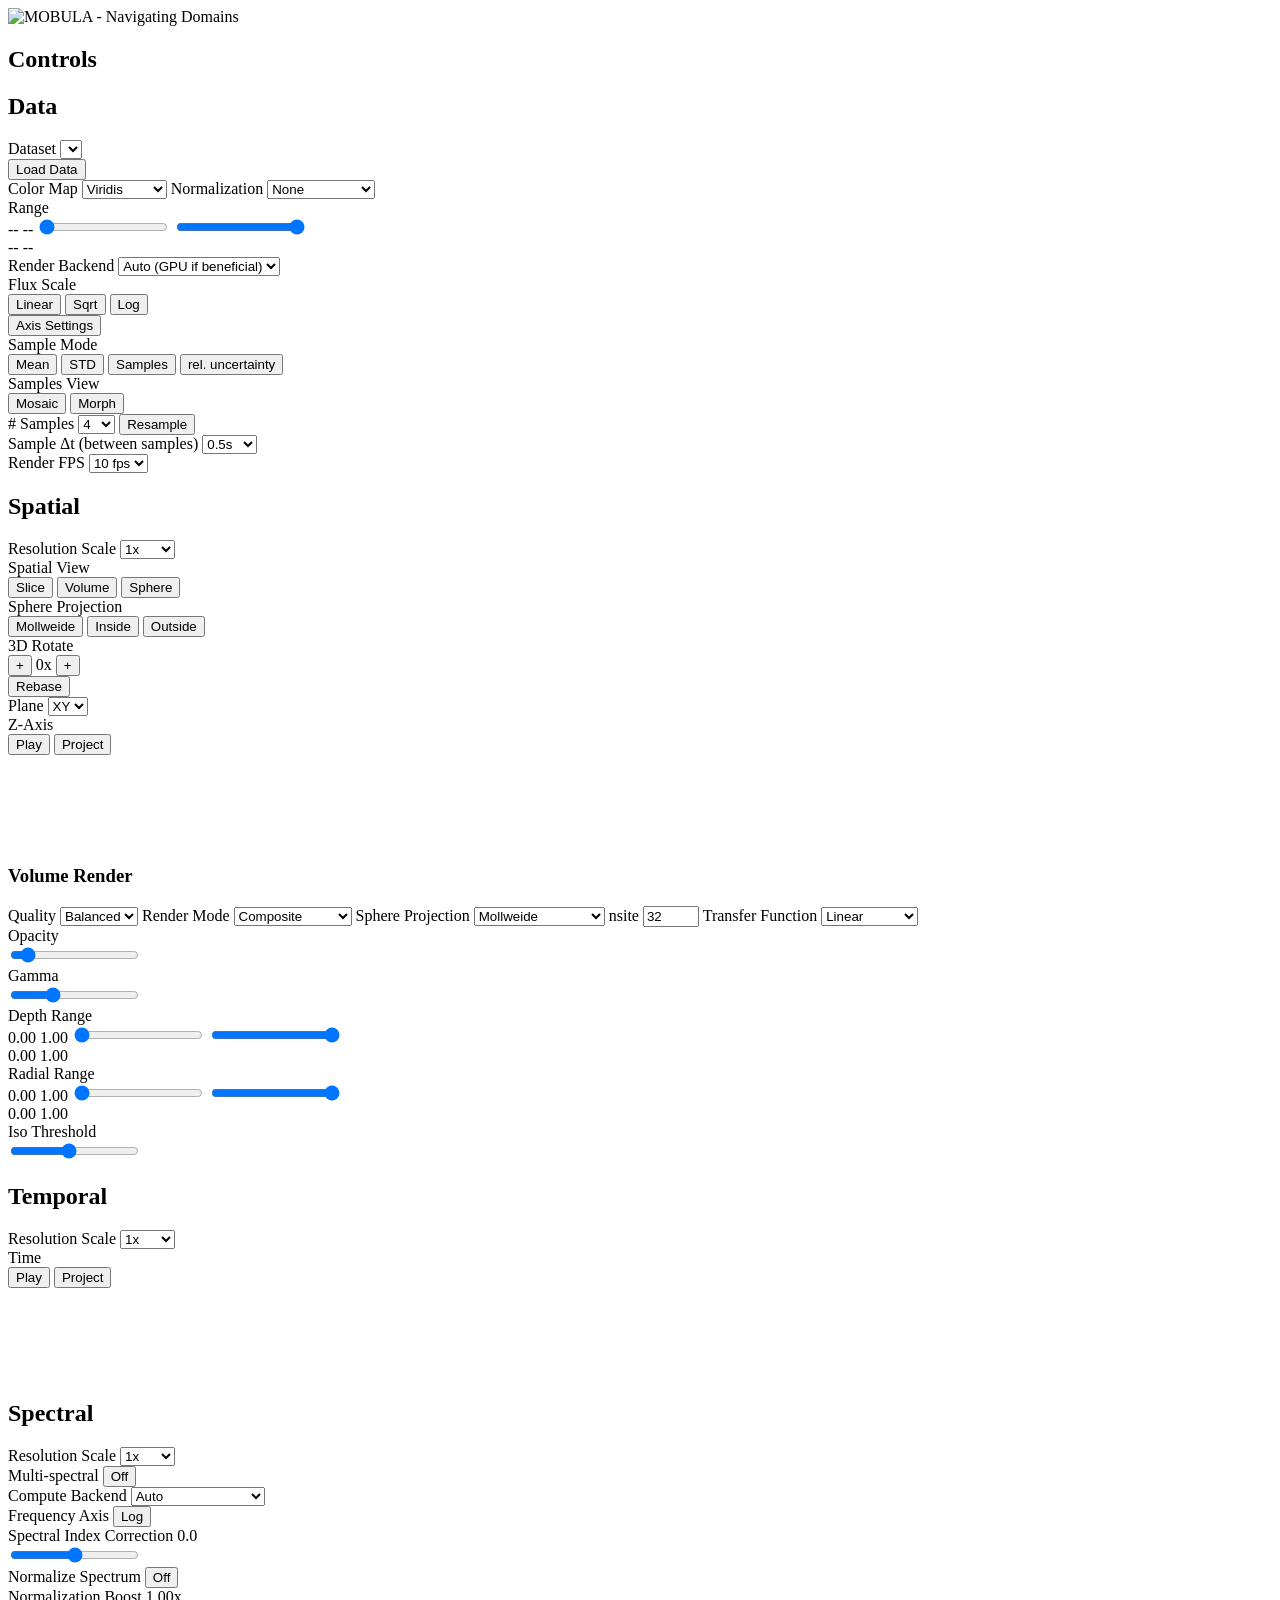
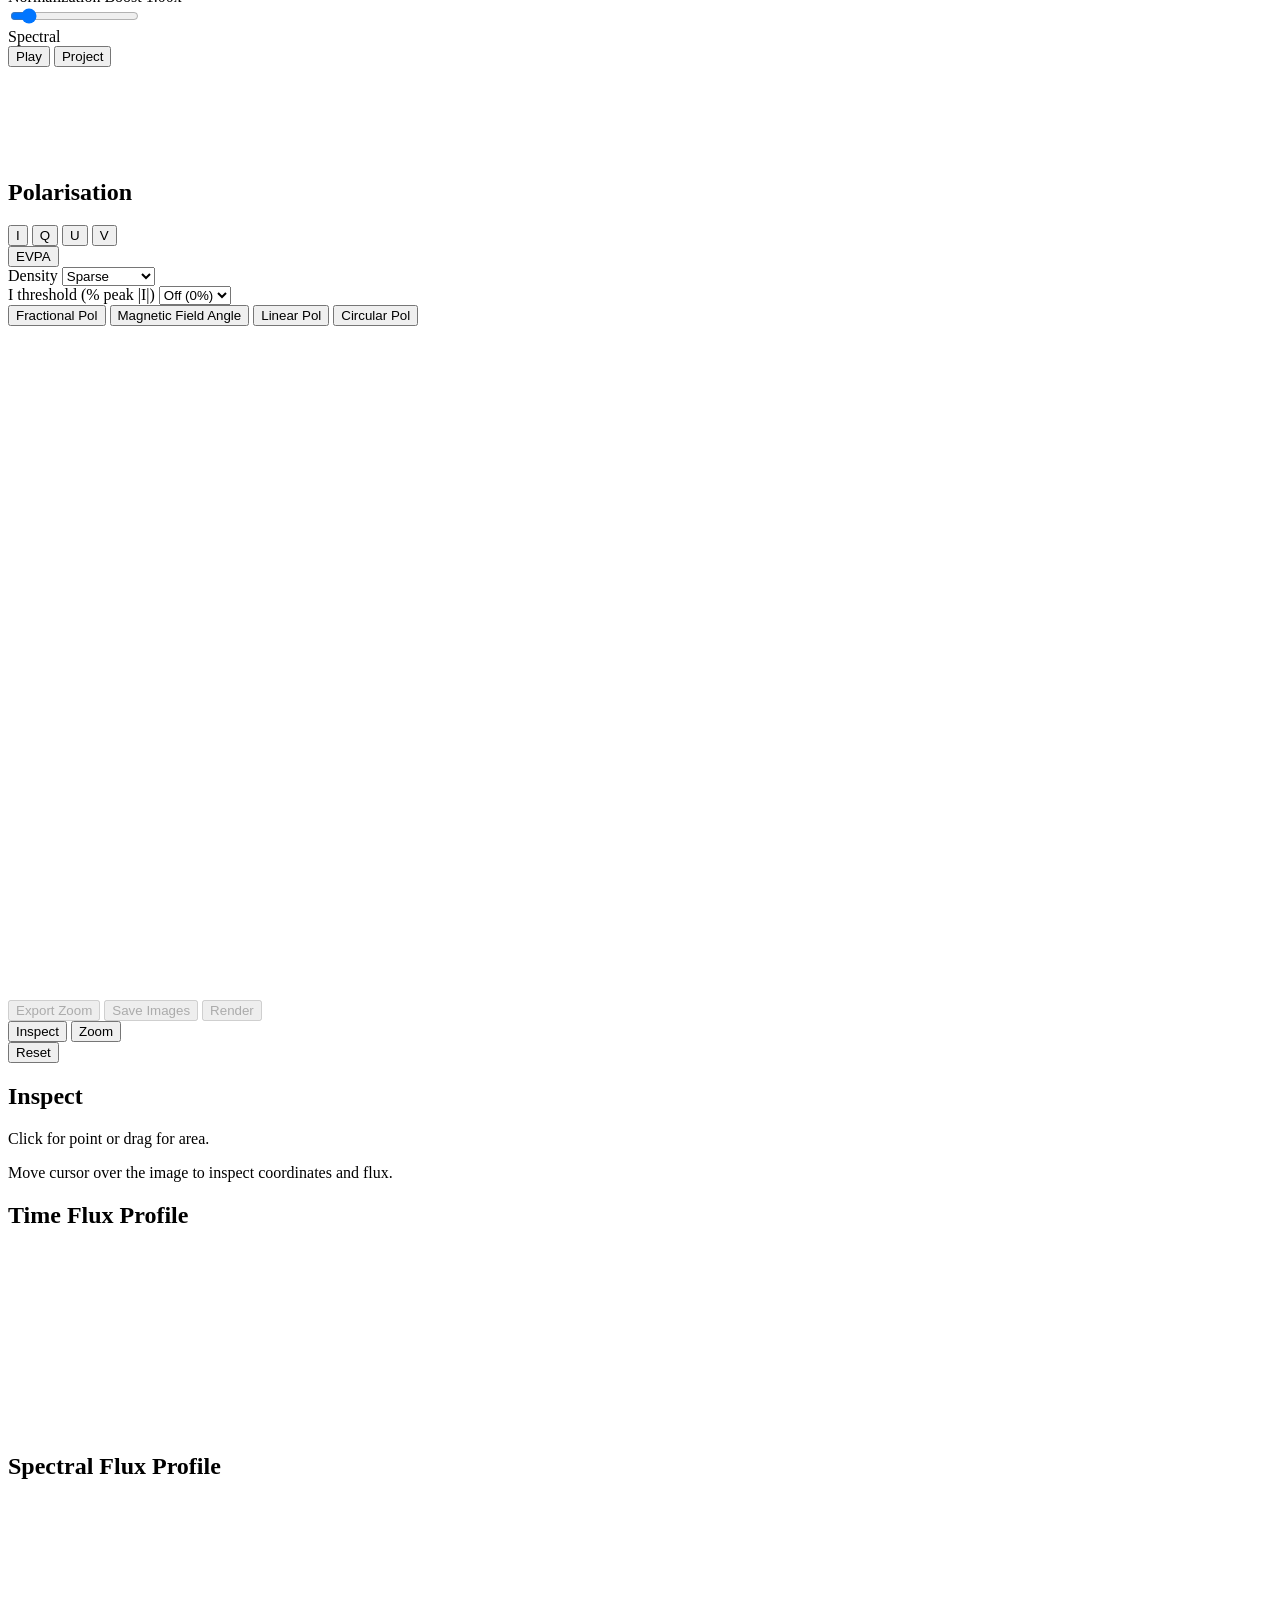
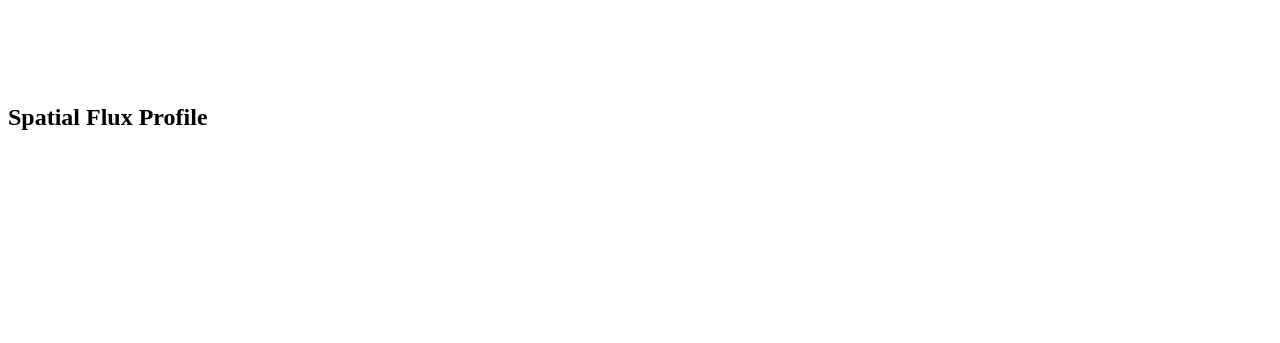
==== src/mobula/static/index.html @ 9c024619 "Support path-prefixed Mobula sessions Resolve browser assets and requests from the viewer's applicat" ====
<!doctype html>
<html lang="en">
  <head>
    <meta charset="utf-8" />
    <meta name="viewport" content="width=device-width, initial-scale=1" />
    <base href="./" />
    <title>mobula</title>
    <link rel="shortcut icon" href="favicon.ico?v=20260307b" />
    <link rel="icon" type="image/png" href="static/assets/mobula_logo.png?v=20260307a" />
    <link rel="preconnect" href="https://fonts.googleapis.com" />
    <link rel="preconnect" href="https://fonts.gstatic.com" crossorigin />
    <link
      href="https://fonts.googleapis.com/css2?family=Manrope:wght@400;500;600;700&family=Michroma&display=swap"
      rel="stylesheet"
    />
    <link rel="stylesheet" href="static/styles.css?v=20260305m" />
  </head>
  <body>
    <main class="layout">
      <header class="panel brandPanel">
        <div class="brandLockup">
          <img class="brandBanner" src="static/assets/mobula_banner_white.svg" alt="MOBULA - Navigating Domains" />
        </div>
      </header>

      <section class="panel datasetTabsPanel">
        <div class="datasetTabsRow datasetTabsRowGlobal">
          <div id="datasetTabs" class="datasetTabs" role="tablist" aria-label="Dataset tabs"></div>
        </div>
      </section>

      <div id="workspaceRow" class="workspaceRow">
      <section class="panel controls">
        <h2 class="panelTitle">Controls</h2>
        <div id="dataControlGroup" class="controlGroup">
          <h2>Data</h2>
          <label>
            Dataset
            <select id="datasetSelect"></select>
          </label>
          <label id="sceneLayerLabel" hidden>
            Scene Layer
            <select id="sceneLayerSelect"></select>
          </label>
          <div class="buttonRow">
            <button id="systemPickerBtn" type="button">Load Data</button>
          </div>
          <div id="systemPickerStatus" class="pickerStatus"></div>
          <label>
            Color Map
            <select id="colorMapSelect">
              <option value="viridis">Viridis</option>
              <option value="plasma">Plasma</option>
              <option value="inferno">Inferno</option>
              <option value="afmhot_us">afmhot_us</option>
              <option value="gray">Gray</option>
              <option value="diverging">Diverging</option>
              <option value="circular">Circular</option>
            </select>
          </label>
          <label id="colorNormalizationModeLabel">
            Normalization
            <select id="colorRangeModeSelect">
              <option value="none">None</option>
              <option value="time">Time</option>
              <option value="spectral">Spectral</option>
              <option value="time_spectral">Time+Spectral</option>
              <option value="space">Space</option>
              <option value="full">Full</option>
            </select>
          </label>
          <div id="colorNormRangeBlock" class="dualRangeBlock">
            <div class="dualRangeHeader">
              <span class="dualRangeTitle">Range</span>
            </div>
            <div id="colorNormTrack" class="dualRangeTrack">
              <span id="colorNormMinValue" class="dualRangeValue">--</span>
              <span id="colorNormMaxValue" class="dualRangeValue">--</span>
              <input id="colorNormMinRange" type="range" min="0" max="1000" step="1" value="0" />
              <input id="colorNormMaxRange" type="range" min="0" max="1000" step="1" value="1000" />
            </div>
            <div class="dualRangeBounds">
              <span id="colorNormBoundMin">--</span>
              <span id="colorNormBoundMax">--</span>
            </div>
          </div>
          <label>
            Render Backend
            <select id="sliceBackendSelect">
              <option value="auto" selected>Auto (GPU if beneficial)</option>
              <option value="gpu">GPU (WebGL2)</option>
              <option value="cpu">CPU</option>
            </select>
          </label>
          <div id="renderBackendStatus" class="backendStatus" aria-live="polite"></div>
          <div class="toggleRow">
            <span>Flux Scale</span>
            <div class="miniGroup">
              <button id="fluxScaleLinearBtn" class="tinyBtn" type="button">Linear</button>
              <button id="fluxScaleSqrtBtn" class="tinyBtn" type="button">Sqrt</button>
              <button id="fluxScaleLogBtn" class="tinyBtn" type="button">Log</button>
            </div>
          </div>
          <div class="buttonRow">
            <button id="axisSettingsBtn" class="tinyBtn" type="button">Axis Settings</button>
          </div>
          <div id="sampleModeBlock" class="sampleModeBlock">
            <span class="sampleModeTitle">Sample Mode</span>
            <div class="sampleModeRow">
              <button id="sampleModeMeanBtn" class="tinyBtn" type="button">Mean</button>
              <button id="sampleModeStdBtn" class="tinyBtn" type="button">STD</button>
              <button id="sampleModeSamplesBtn" class="tinyBtn" type="button">Samples</button>
              <button id="sampleModeRelBtn" class="tinyBtn" type="button">rel. uncertainty</button>
            </div>
            <div id="sampleViewControls" class="sampleViewControls">
              <span>Samples View</span>
              <div class="miniGroup">
                <button id="sampleViewMosaicBtn" class="tinyBtn" type="button">Mosaic</button>
                <button id="sampleViewMorphBtn" class="tinyBtn" type="button">Morph</button>
              </div>
            </div>
            <div id="sampleMosaicControls" class="sampleMosaicControls">
              <label>
                # Samples
                <select id="sampleGridCountSelect">
                  <option value="1">1</option>
                  <option value="4" selected>4</option>
                  <option value="9">9</option>
                  <option value="16">16</option>
                </select>
              </label>
              <button id="resampleSamplesBtn" class="tinyBtn" type="button">Resample</button>
            </div>
            <div id="sampleMorphControls" class="sampleMorphControls">
              <label>
                Sample Δt (between samples)
                <select id="sampleMorphDeltaSelect">
                  <option value="0.05">0.05s</option>
                  <option value="0.1">0.1s</option>
                  <option value="0.25">0.25s</option>
                  <option value="0.5" selected>0.5s</option>
                  <option value="1">1s</option>
                  <option value="2">2s</option>
                </select>
              </label>
              <span id="sampleMorphStatus" class="sampleMorphStatus"></span>
            </div>
          </div>
          <div id="playbackTimingControls" class="playbackTimingControls">
            <label id="playSpeedLabel">
              Render FPS
              <select id="playSpeedSelect">
                <option value="1">1 fps</option>
                <option value="2">2 fps</option>
                <option value="4">4 fps</option>
                <option value="7">7 fps</option>
                <option value="10" selected>10 fps</option>
                <option value="15">15 fps</option>
                <option value="20">20 fps</option>
                <option value="24">24 fps</option>
                <option value="30">30 fps</option>
                <option value="45">45 fps</option>
              </select>
            </label>
          </div>
        </div>

        <div id="spatialControlGroup" class="controlGroup">
          <h2>Spatial</h2>
          <label>
            Resolution Scale
            <select id="spatialResolutionSelect">
              <option value="0.25">0.25x</option>
              <option value="0.5">0.5x</option>
              <option value="1" selected>1x</option>
              <option value="2">2x</option>
              <option value="4">4x</option>
              <option value="8">8x</option>
              <option value="16">16x</option>
              <option value="32">32x</option>
            </select>
          </label>
          <div id="spatialViewRow" class="toggleRow">
            <span>Spatial View</span>
            <div class="miniGroup">
              <button id="spatialSliceBtn" class="tinyBtn" type="button">Slice</button>
              <button id="spatialVolumeBtn" class="tinyBtn" type="button">Volume</button>
              <button id="spatialSphereBtn" class="tinyBtn" type="button">Sphere</button>
            </div>
          </div>
          <div id="sphereControls" class="navPanel">
            <div class="navTitle">
              <span>Sphere Projection</span>
            </div>
            <div class="sphereProjectionButtons" role="group" aria-label="Sphere projection mode">
              <button id="sphereProjMollweideBtn" class="tinyBtn" type="button">Mollweide</button>
              <button id="sphereProjInsideBtn" class="tinyBtn" type="button">Inside</button>
              <button id="sphereProjOutsideBtn" class="tinyBtn" type="button">Outside</button>
            </div>
          </div>
          <div id="viewRotateControls" class="toggleRow">
            <span>3D Rotate</span>
            <div class="miniGroup">
              <div id="viewRotateRateControl" class="viewRotateRateControl" role="group" aria-label="3D rotate speed">
                <button
                  id="viewRotateNegBtn"
                  class="tinyBtn viewRotateRateStepBtn"
                  type="button"
                  aria-label="Increase negative rotation speed"
                  title="Increase negative rotation speed"
                >
                  +
                </button>
                <span id="viewRotateSpeedValue" class="viewRotateSpeedValue" aria-live="polite">0x</span>
                <button
                  id="viewRotatePosBtn"
                  class="tinyBtn viewRotateRateStepBtn"
                  type="button"
                  aria-label="Increase positive rotation speed"
                  title="Increase positive rotation speed"
                >
                  +
                </button>
              </div>
              <button id="viewRotateRebaseBtn" class="tinyBtn" type="button">Rebase</button>
            </div>
          </div>
          <label id="planeLabel">
            Plane
            <select id="planeSelect">
              <option value="xy">XY</option>
              <option value="yz">YZ</option>
              <option value="zx">ZX</option>
            </select>
          </label>
          <div id="hiddenNavPanel" class="navPanel">
            <div class="navTitle">
              <span id="hiddenAxisTitle">Z-Axis</span>
              <div class="navControlRow">
                <span id="hiddenNavValue"></span>
                <button id="hiddenPlayBtn" class="tinyBtn" type="button">Play</button>
                <button id="hiddenProjectBtn" class="tinyBtn" type="button">Project</button>
              </div>
            </div>
            <canvas id="hiddenNavCanvas" class="navCanvas" width="300" height="88"></canvas>
            <div class="navAxisRange">
              <span id="hiddenAxisMin"></span>
              <span id="hiddenAxisMax"></span>
            </div>
          </div>
          <div id="volumeRenderControls" class="volumeRenderControls">
            <h3>Volume Render</h3>
            <label>
              Quality
              <select id="volumeQualitySelect">
                <option value="draft">Draft</option>
                <option value="balanced" selected>Balanced</option>
                <option value="fine">Fine</option>
                <option value="ultra">Ultra</option>
              </select>
            </label>
            <label>
              Render Mode
              <select id="volumeRenderModeSelect">
                <option value="composite" selected>Composite</option>
                <option value="mip">MIP</option>
                <option value="minip">MinIP</option>
                <option value="average">Average</option>
                <option value="isosurface">Isosurface</option>
                <option value="spherical">Sphere (Center)</option>
              </select>
            </label>
            <label id="volumeSphereProjectionLabel">
              Sphere Projection
              <select id="volumeSphereProjectionSelect">
                <option value="mollweide" selected>Mollweide</option>
                <option value="inside">Inside Perspective</option>
              </select>
            </label>
            <label id="volumeSphereNsiteLabel">
              nsite
              <input id="volumeSphereNsiteInput" type="number" min="1" max="512" step="1" value="32" />
            </label>
            <label>
              Transfer Function
              <select id="volumeTfSelect">
                <option value="linear" selected>Linear</option>
                <option value="sqrt">Square Root</option>
                <option value="square">Square</option>
                <option value="sigmoid">Sigmoid</option>
              </select>
            </label>
            <label class="volumeSlider">
              <div class="volumeSliderHeader">
                <span>Opacity</span>
                <span id="volumeOpacityValue"></span>
              </div>
              <input id="volumeOpacityRange" type="range" min="0.1" max="12" step="0.1" value="1.2" />
            </label>
            <label class="volumeSlider">
              <div class="volumeSliderHeader">
                <span>Gamma</span>
                <span id="volumeGammaValue"></span>
              </div>
              <input id="volumeGammaRange" type="range" min="0.5" max="1.8" step="0.05" value="0.9" />
            </label>
            <div id="volumeClipRangeBlock" class="dualRangeBlock volumeDualRangeBlock">
              <div class="dualRangeHeader">
                <span class="dualRangeTitle">Depth Range</span>
              </div>
              <div id="volumeClipRangeTrack" class="dualRangeTrack">
                <span id="volumeClipRangeMinValue" class="dualRangeValue">0.00</span>
                <span id="volumeClipRangeMaxValue" class="dualRangeValue">1.00</span>
                <input id="volumeClipRangeMin" type="range" min="0" max="1000" step="1" value="0" />
                <input id="volumeClipRangeMax" type="range" min="0" max="1000" step="1" value="1000" />
              </div>
              <div class="dualRangeBounds">
                <span>0.00</span>
                <span>1.00</span>
              </div>
            </div>
            <div id="volumeSphereRangeBlock" class="dualRangeBlock volumeDualRangeBlock">
              <div class="dualRangeHeader">
                <span class="dualRangeTitle">Radial Range</span>
              </div>
              <div id="volumeSphereRangeTrack" class="dualRangeTrack">
                <span id="volumeSphereRangeMinValue" class="dualRangeValue">0.00</span>
                <span id="volumeSphereRangeMaxValue" class="dualRangeValue">1.00</span>
                <input id="volumeSphereRangeMin" type="range" min="0" max="1000" step="1" value="0" />
                <input id="volumeSphereRangeMax" type="range" min="0" max="1000" step="1" value="1000" />
              </div>
              <div class="dualRangeBounds">
                <span>0.00</span>
                <span>1.00</span>
              </div>
            </div>
            <label id="volumeIsoThresholdLabel" class="volumeSlider">
              <div class="volumeSliderHeader">
                <span>Iso Threshold</span>
                <span id="volumeIsoThresholdValue"></span>
              </div>
              <input id="volumeIsoThresholdRange" type="range" min="0.01" max="0.99" step="0.01" value="0.45" />
            </label>
          </div>
        </div>

        <div id="temporalControlGroup" class="controlGroup">
          <h2>Temporal</h2>
          <label>
            Resolution Scale
            <select id="temporalResolutionSelect">
              <option value="0.25">0.25x</option>
              <option value="0.5">0.5x</option>
              <option value="1" selected>1x</option>
              <option value="2">2x</option>
              <option value="4">4x</option>
              <option value="8">8x</option>
              <option value="16">16x</option>
              <option value="32">32x</option>
            </select>
          </label>
          <div class="navPanel">
            <div class="navTitle">
              <span>Time</span>
              <div class="navControlRow">
                <span id="tValue"></span>
                <button id="timePlayBtn" class="tinyBtn" type="button">Play</button>
                <button id="timeProjectBtn" class="tinyBtn" type="button">Project</button>
              </div>
            </div>
            <canvas id="timeNavCanvas" class="navCanvas" width="300" height="88"></canvas>
            <div class="navAxisRange">
              <span id="timeAxisMin"></span>
              <span id="timeAxisMax"></span>
            </div>
          </div>
        </div>

        <div id="spectralControlGroup" class="controlGroup">
          <h2>Spectral</h2>
          <label>
            Resolution Scale
            <select id="spectralResolutionSelect">
              <option value="0.25">0.25x</option>
              <option value="0.5">0.5x</option>
              <option value="1" selected>1x</option>
              <option value="2">2x</option>
              <option value="4">4x</option>
              <option value="8">8x</option>
              <option value="16">16x</option>
              <option value="32">32x</option>
            </select>
          </label>
          <div class="toggleRow">
            <span>Multi-spectral</span>
            <button id="multiSpectralBtn" class="tinyBtn" type="button">Off</button>
          </div>
          <div id="spectralMapControls" class="spectralMapControls">
            <label>
              Compute Backend
              <select id="computeBackendSelect">
                <option value="auto" selected>Auto</option>
                <option value="native">Native Accelerated</option>
                <option value="cpu">CPU Reference</option>
                <option value="cuda">CUDA</option>
                <option value="metal">Metal</option>
              </select>
            </label>
            <div id="computeBackendStatus" class="backendStatus" aria-live="polite"></div>
            <div class="spectralMapAxisRow">
              <span>Frequency Axis</span>
              <button id="msNuAxisLogBtn" class="tinyBtn" type="button" aria-pressed="false">Log</button>
            </div>
            <label class="volumeSlider" for="msDeslopeRange">
              <div class="volumeSliderHeader">
                <span>Spectral Index Correction</span>
                <span id="msDeslopeValue">0.0</span>
              </div>
              <input id="msDeslopeRange" type="range" min="-4" max="4" step="0.1" value="0" />
            </label>
            <div class="spectralMapAxisRow">
              <span>Normalize Spectrum</span>
              <button id="msNormalizeBtn" class="tinyBtn" type="button" aria-pressed="false">Off</button>
            </div>
            <label id="msNormalizeBoostLabel" class="volumeSlider" for="msNormalizeBoostRange">
              <div class="volumeSliderHeader">
                <span>Normalization Boost</span>
                <span id="msNormalizeBoostValue">1.00x</span>
              </div>
              <input id="msNormalizeBoostRange" type="range" min="0.25" max="8" step="0.05" value="1" />
            </label>
          </div>
          <div id="spectralNavPanel" class="navPanel">
            <div class="navTitle">
              <span>Spectral</span>
              <div class="navControlRow">
                <span id="nuValue"></span>
                <button id="freqPlayBtn" class="tinyBtn" type="button">Play</button>
                <button id="freqProjectBtn" class="tinyBtn" type="button">Project</button>
              </div>
            </div>
            <canvas id="freqNavCanvas" class="navCanvas" width="300" height="88"></canvas>
            <div class="navAxisRange">
              <span id="freqAxisMin"></span>
              <span id="freqAxisMax"></span>
            </div>
          </div>
        </div>

        <div id="polarizationControlGroup" class="controlGroup">
          <h2>Polarisation</h2>
          <div class="polJump">
            <div class="pillRow stokesRow">
              <button id="polBtn0" type="button" data-pol="0">I</button>
              <button id="polBtn1" type="button" data-pol="1">Q</button>
              <button id="polBtn2" type="button" data-pol="2">U</button>
              <button id="polBtn3" type="button" data-pol="3">V</button>
            </div>
            <div class="evpaRow">
              <button id="evpaToggleBtn" type="button">EVPA</button>
            </div>
            <div class="evpaDensityRow">
              <label for="evpaDensitySelect">Density</label>
              <select id="evpaDensitySelect">
                <option value="8" selected>Sparse</option>
                <option value="6">Medium</option>
                <option value="4">Dense</option>
                <option value="2">Very Dense</option>
                <option value="1">Ultra Dense</option>
              </select>
            </div>
            <div class="evpaThresholdRow">
              <label for="evpaIThresholdSelect">I threshold (% peak |I|)</label>
              <select id="evpaIThresholdSelect">
                <option value="0" selected>Off (0%)</option>
                <option value="1">1%</option>
                <option value="3">3%</option>
                <option value="5">5%</option>
                <option value="10">10%</option>
                <option value="15">15%</option>
                <option value="20">20%</option>
              </select>
            </div>
            <div class="pillRow derivedRow">
              <button id="fracPolBtn" type="button">Fractional Pol</button>
              <button id="bfieldBtn" type="button">Magnetic Field Angle</button>
              <button id="linPolBtn" type="button">Linear Pol</button>
              <button id="circPolBtn" type="button">Circular Pol</button>
            </div>
            <div id="polValue" class="polCurrent"></div>
          </div>
        </div>
      </section>

      <div id="leftSplitter" class="colSplitter" role="separator" aria-orientation="vertical" aria-label="Resize left panel"></div>

      <section class="panel viewer">
        <canvas id="sliceCanvas" width="640" height="640"></canvas>
        <div class="colorbarPanel">
          <canvas id="colorbarCanvas" class="colorbarCanvas" width="640" height="26"></canvas>
          <div class="colorbarLabels">
            <span id="colorbarMin"></span>
            <span id="colorbarMid"></span>
            <span id="colorbarMax"></span>
          </div>
        </div>
        <div class="viewerToolbar">
          <div class="viewerToolbarLeft">
            <button id="exportZoomBtn" class="tinyBtn toolbarExport" type="button" disabled>Export Zoom</button>
            <button id="saveImagesBtn" class="tinyBtn toolbarSaveImages" type="button" disabled>Save Images</button>
            <button id="renderMovieBtn" class="tinyBtn toolbarRenderBtn" type="button" disabled>Render</button>
          </div>
          <div class="viewerToolbarRight">
            <div class="modeButtons">
              <button id="modeInspectBtn" type="button">Inspect</button>
              <button id="modeZoomBtn" type="button">Zoom</button>
            </div>
            <button id="resetZoomBtn" class="tinyBtn toolbarReset" type="button">Reset</button>
          </div>
        </div>
        <div id="renderProgressOverlay" class="renderProgressOverlay" hidden>
          <div class="renderProgressCard">
            <div class="renderProgressTitle">Rendering Movie</div>
            <div id="renderProgressPrimary" class="renderProgressPrimary">0%</div>
            <div id="renderProgressSecondary" class="renderProgressSecondary">Frame 0 / 0</div>
            <div id="renderProgressEta" class="renderProgressSecondary">ETA --</div>
            <button id="renderProgressCancelBtn" class="tinyBtn" type="button">Cancel</button>
          </div>
        </div>
      </section>

      <div id="rightSplitter" class="colSplitter" role="separator" aria-orientation="vertical" aria-label="Resize right panel"></div>

      <section id="metricsPanel" class="panel metrics">
        <h2 id="metricsTitle">Inspect</h2>
        <p id="metricsHint">Click for point or drag for area.</p>
        <div id="hoverReadout" class="hoverReadout">Move cursor over the image to inspect coordinates and flux.</div>
        <pre id="perfReadout" hidden>Performance metrics disabled. Add ?perf=1 to enable.</pre>
        <div id="timeProfileBlock">
          <h2>Time Flux Profile</h2>
          <canvas id="timeProfileCanvas" class="profileCanvas" width="300" height="180"></canvas>
        </div>
        <div id="spectrumProfileBlock">
          <h2>Spectral Flux Profile</h2>
          <canvas id="spectrumProfileCanvas" class="profileCanvas" width="300" height="180"></canvas>
        </div>
        <div id="spatialProfileBlock">
          <h2 id="spatialProfileTitle">Spatial Flux Profile</h2>
          <canvas id="spatialProfileCanvas" class="profileCanvas" width="300" height="180"></canvas>
        </div>
      </section>
      </div>
    </main>

    <dialog id="axisSettingsDialog" class="exportDialog">
      <form method="dialog" class="exportDialogForm">
        <h2>Axis Settings</h2>
        <div id="axisSettingsSummary" class="axisSettingsSummary"></div>
        <div id="axisSwapRows" class="axisSwapRows"></div>
        <div id="axisSettingsRows" class="axisSettingsRows"></div>
        <div class="exportDialogActions">
          <button id="axisSettingsResetBtn" class="tinyBtn" type="button">Reset</button>
          <button id="axisSettingsCloseBtn" class="tinyBtn" type="button">Close</button>
        </div>
      </form>
    </dialog>

    <dialog id="ingestDialog" class="ingestDialog">
      <form method="dialog" class="ingestDialogForm">
        <div class="ingestDialogHeader">
          <h2>Data Ingestion</h2>
          <div id="ingestStepPills" class="ingestStepPills">
            <span id="ingestStepPillMap" class="ingestStepPill isActive">Map</span>
          </div>
        </div>

        <div id="ingestStatus" class="ingestStatus"></div>

        <section id="ingestStepMap" class="ingestStep">
          <div id="ingestPresetRow" class="ingestPresetRow" hidden>
            <span id="ingestPresetLabel"></span>
          </div>
          <div class="ingestMapperToolbar">
            <label id="ingestActiveFileLabel">
              File
              <select id="ingestActiveFileSelect"></select>
            </label>
            <button id="ingestApplyToAllBtn" class="tinyBtn" type="button">Apply To All Tabs</button>
          </div>

          <div id="ingestMapperBoard" class="ingestMapperBoard">
            <div class="ingestMapperSection">
              <h3>Axes</h3>
              <div id="ingestPalette" class="ingestPalette"></div>
            </div>
            <div class="ingestMapperSection">
              <h3>Axis Labels</h3>
              <div id="ingestSlotStrip" class="ingestSlotStrip"></div>
            </div>
            <div id="ingestMapperLegend" class="ingestMapperLegend"></div>
          </div>
        </section>

        <div class="ingestDialogActions">
          <button id="ingestCancelBtn" class="tinyBtn" type="button">Cancel</button>
          <button id="ingestBackBtn" class="tinyBtn" type="button">Back</button>
          <button id="ingestCommitBtn" class="tinyBtn" type="button">Commit Import</button>
        </div>
      </form>
    </dialog>

    <dialog id="ingestIntentDialog" class="exportDialog">
      <form method="dialog" class="exportDialogForm">
        <h2>Multi-File Intent</h2>
        <section class="ingestChoiceSection">
          <h3>How should files be interpreted?</h3>
          <div id="ingestIntentModeButtons" class="ingestChoiceButtons" role="group" aria-label="Multi-file import intent">
            <button id="ingestIntentAxisBtn" class="ingestChoiceBtn" type="button" data-intent-choice="axis">
              Combine files into one dataset
            </button>
            <button id="ingestIntentTabsBtn" class="ingestChoiceBtn" type="button" data-intent-choice="tabs">
              Create separate datasets (multi-tab)
            </button>
          </div>
        </section>
        <section id="ingestIntentFileAxisFieldset" class="ingestChoiceSection" hidden>
          <h3>File Identity Axis</h3>
          <div class="ingestChoiceButtons ingestChoiceButtons--axis" role="group" aria-label="File identity axis">
            <button id="ingestIntentFileAxisSampleBtn" class="ingestAxisChoiceBtn" type="button" data-file-axis="sample" data-axis-dim="sample">Sample</button>
            <button id="ingestIntentFileAxisPolBtn" class="ingestAxisChoiceBtn" type="button" data-file-axis="pol" data-axis-dim="pol">Polarisation</button>
            <button id="ingestIntentFileAxisTimeBtn" class="ingestAxisChoiceBtn" type="button" data-file-axis="t" data-axis-dim="t">Time</button>
            <button id="ingestIntentFileAxisFreqBtn" class="ingestAxisChoiceBtn" type="button" data-file-axis="nu" data-axis-dim="nu">Frequency</button>
          </div>
          <div id="ingestIntentFileAxisHint" class="ingestFileAxisHint"></div>
        </section>
        <div class="exportDialogActions">
          <button id="ingestIntentCancelBtn" class="tinyBtn" type="button">Cancel</button>
          <button id="ingestIntentContinueBtn" class="tinyBtn" type="button">Continue</button>
        </div>
      </form>
    </dialog>

    <dialog id="ingestKeysDialog" class="ingestDialog">
      <form method="dialog" class="ingestDialogForm">
        <div class="ingestDialogHeader">
          <h2>HDF5 Key Selection</h2>
          <div id="ingestKeysStepPills" class="ingestStepPills">
            <span class="ingestStepPill">Intent</span>
            <span class="ingestStepPill isActive">Keys</span>
            <span class="ingestStepPill">Map</span>
          </div>
        </div>
        <div id="ingestKeysStatus" class="ingestStatus"></div>
        <div class="ingestMapperToolbar">
          <label id="ingestKeysFileLabel">
            File
            <select id="ingestKeysFileSelect"></select>
          </label>
          <div id="ingestKeysStackAxisLabel" class="ingestStackAxisGroup" hidden>
            <span class="ingestChoiceLabel">Key Stack Axis</span>
            <div id="ingestKeysStackAxisButtons" class="ingestChoiceButtons ingestChoiceButtons--key" role="group" aria-label="Key stack axis">
              <button class="ingestAxisChoiceBtn ingestAxisChoiceBtn--key" type="button" data-stack-axis="pol" data-axis-dim="pol">Polarisation</button>
              <button class="ingestAxisChoiceBtn ingestAxisChoiceBtn--key" type="button" data-stack-axis="sample" data-axis-dim="sample">Samples</button>
              <button class="ingestAxisChoiceBtn ingestAxisChoiceBtn--key" type="button" data-stack-axis="t" data-axis-dim="t">Time</button>
              <button class="ingestAxisChoiceBtn ingestAxisChoiceBtn--key" type="button" data-stack-axis="nu" data-axis-dim="nu">Frequency</button>
              <button class="ingestAxisChoiceBtn ingestAxisChoiceBtn--key" type="button" data-stack-axis="x" data-axis-dim="x">X-Axis</button>
              <button class="ingestAxisChoiceBtn ingestAxisChoiceBtn--key" type="button" data-stack-axis="y" data-axis-dim="y">Y-Axis</button>
              <button class="ingestAxisChoiceBtn ingestAxisChoiceBtn--key" type="button" data-stack-axis="z" data-axis-dim="z">Z-Axis</button>
            </div>
          </div>
        </div>
        <div class="ingestKeysGrid">
          <section class="ingestMapperSection">
            <div id="ingestStokesQuickList" class="ingestKeyGroupList ingestKeyGroupList--quick" hidden></div>
            <h3>Available Keys</h3>
            <div id="ingestKeyGroupList" class="ingestKeyGroupList"></div>
            <div id="ingestKeyCandidatesList" class="ingestKeyCandidatesList"></div>
          </section>
          <section class="ingestMapperSection">
            <h3>Selected Key Order (Drag To Reorder)</h3>
            <div id="ingestSelectedKeysList" class="ingestSelectedKeysList"></div>
          </section>
        </div>
        <div class="ingestDialogActions">
          <button id="ingestKeysCancelBtn" class="tinyBtn" type="button">Cancel</button>
          <button id="ingestKeysBackBtn" class="tinyBtn" type="button">Back</button>
          <button id="ingestKeysContinueBtn" class="tinyBtn" type="button">Continue</button>
        </div>
      </form>
    </dialog>

    <dialog id="exportDialog" class="exportDialog">
      <form method="dialog" class="exportDialogForm">
        <h2>Export Zoom Cutout</h2>
        <label>
          Data Format
          <select id="exportFormatSelect">
            <option value="fits">FITS (.fits)</option>
            <option value="hdf5">HDF5 (.h5)</option>
          </select>
          <span id="exportFormatNote" class="exportFormatNote"></span>
        </label>
        <label>
          Save Location
          <div class="exportLocationRow">
            <input id="exportLocationInput" type="text" readonly placeholder="Choose a destination folder" />
            <button id="exportBrowseBtn" class="tinyBtn" type="button">Browse</button>
          </div>
        </label>
        <label>
          File Name
          <input id="exportFilenameInput" type="text" placeholder="cutout.fits" />
        </label>
        <label class="exportOverwriteRow">
          <input id="exportOverwriteChk" type="checkbox" checked />
          Overwrite existing file
        </label>
        <div id="exportStatus" class="exportStatus"></div>
        <div class="exportDialogActions">
          <button id="exportCancelBtn" class="tinyBtn" type="button">Cancel</button>
          <button id="exportConfirmBtn" class="tinyBtn" type="button">Save</button>
        </div>
      </form>
    </dialog>

    <dialog id="saveImagesDialog" class="exportDialog">
      <form method="dialog" class="exportDialogForm">
        <h2>Save Current Images</h2>
        <span id="saveImagesSummary" class="exportFormatNote"></span>
        <div class="renderSettingsGrid renderSettingsGridInDialog">
          <div class="renderChoiceGroup renderOverlayGroup">
            <span class="renderChoiceLabel">Include</span>
            <div class="renderChoiceButtons renderOverlayButtons" role="group" aria-label="Images to include">
              <button id="saveImagesIncludeViewerBtn" class="tinyBtn activeRecordFormat" type="button" aria-pressed="true">
                Viewer
              </button>
              <button id="saveImagesIncludeColorbarBtn" class="tinyBtn activeRecordFormat" type="button" aria-pressed="true">
                Color bar
              </button>
              <button id="saveImagesIncludeSampleLabelsBtn" class="tinyBtn activeRecordFormat" type="button" aria-pressed="true">
                Sample labels
              </button>
            </div>
          </div>
          <div class="renderChoiceGroup renderOverlayGroup">
            <span class="renderChoiceLabel">Inspect Profiles</span>
            <div class="renderChoiceButtons renderOverlayButtons" role="group" aria-label="Inspect profiles to include">
              <button
                id="saveImagesIncludeTimeProfileBtn"
                class="tinyBtn activeRecordFormat"
                type="button"
                aria-pressed="true"
              >
                Time
              </button>
              <button
                id="saveImagesIncludeSpectralProfileBtn"
                class="tinyBtn activeRecordFormat"
                type="button"
                aria-pressed="true"
              >
                Spectral
              </button>
              <button
                id="saveImagesIncludeSpatialProfileBtn"
                class="tinyBtn activeRecordFormat"
                type="button"
                aria-pressed="true"
              >
                Spatial
              </button>
            </div>
          </div>
        </div>
        <label>
          Save Location
          <div class="exportLocationRow">
            <input id="saveImagesLocationInput" type="text" readonly placeholder="Choose a destination folder" />
            <button id="saveImagesBrowseBtn" class="tinyBtn" type="button">Browse</button>
          </div>
        </label>
        <label>
          File Prefix
          <input id="saveImagesPrefixInput" type="text" placeholder="dataset_snapshot" />
        </label>
        <label class="exportOverwriteRow">
          <input id="saveImagesOverwriteChk" type="checkbox" checked />
          Overwrite existing files
        </label>
        <label class="exportOverwriteRow">
          <input id="saveImagesTransparentBgChk" type="checkbox" />
          Transparent background
        </label>
        <div id="saveImagesStatus" class="exportStatus"></div>
        <div class="exportDialogActions">
          <button id="saveImagesCancelBtn" class="tinyBtn" type="button">Cancel</button>
          <button id="saveImagesConfirmBtn" class="tinyBtn" type="button">Save Images</button>
        </div>
      </form>
    </dialog>

    <dialog id="recordMovieDialog" class="exportDialog">
      <form method="dialog" class="exportDialogForm">
        <h2>Record Viewer Movie</h2>
        <div class="recordFormatGroup">
          <span class="recordFormatLabel">Movie Format</span>
          <div class="recordFormatButtons" role="group" aria-label="Record movie format">
            <button id="recordMovieFormatWebmBtn" class="tinyBtn" type="button">WebM</button>
            <button id="recordMovieFormatMp4Btn" class="tinyBtn" type="button">MP4</button>
            <button id="recordMovieFormatGifBtn" class="tinyBtn" type="button">GIF</button>
          </div>
          <span class="exportFormatNote">MP4/GIF export uses backend ffmpeg transcoding.</span>
        </div>
        <label>
          Save Location
          <div class="exportLocationRow">
            <input id="recordMovieLocationInput" type="text" readonly placeholder="Choose a destination folder" />
            <button id="recordMovieBrowseBtn" class="tinyBtn" type="button">Browse</button>
          </div>
        </label>
        <label>
          File Name
          <input id="recordMovieFilenameInput" type="text" placeholder="dataset_recording.webm" />
        </label>
        <label class="exportOverwriteRow">
          <input id="recordMovieOverwriteChk" type="checkbox" checked />
          Overwrite existing file
        </label>
        <span class="exportFormatNote">Recording captures the main viewer canvas and colorbar.</span>
        <div id="recordMovieStatus" class="exportStatus"></div>
        <div class="exportDialogActions">
          <button id="recordMovieCancelBtn" class="tinyBtn" type="button">Discard</button>
          <button id="recordMovieConfirmBtn" class="tinyBtn" type="button">Save Movie</button>
        </div>
      </form>
    </dialog>

    <dialog id="renderMovieDialog" class="exportDialog">
      <form method="dialog" class="exportDialogForm">
        <h2>Render Viewer Movie</h2>
        <span id="renderMovieSummary" class="exportFormatNote"></span>
        <div class="renderSettingsGrid renderSettingsGridInDialog">
          <div class="renderChoiceGroup">
            <span class="renderChoiceLabel">Axis</span>
            <div class="renderChoiceButtons" role="group" aria-label="Render axis">
              <button id="renderAxisTimeBtn" class="tinyBtn" type="button">Time</button>
              <button id="renderAxisFreqBtn" class="tinyBtn" type="button">Frequency</button>
              <button id="renderAxisHiddenBtn" class="tinyBtn" type="button">Hidden</button>
              <button id="renderAxisSampleMorphBtn" class="tinyBtn" type="button">Sample Morph</button>
              <button id="renderAxisRotateBtn" class="tinyBtn" type="button">Rotation</button>
            </div>
          </div>
          <div class="renderChoiceGroup">
            <span class="renderChoiceLabel">Format</span>
            <div class="renderChoiceButtons" role="group" aria-label="Render format">
              <button id="renderFormatMp4Btn" class="tinyBtn" type="button">MP4</button>
              <button id="renderFormatWebmBtn" class="tinyBtn" type="button">WebM</button>
              <button id="renderFormatGifBtn" class="tinyBtn" type="button">GIF</button>
            </div>
          </div>
          <div class="renderChoiceGroup">
            <span class="renderChoiceLabel">Quality</span>
            <div class="renderChoiceButtons" role="group" aria-label="Render quality">
              <button id="renderQualityLowBtn" class="tinyBtn" type="button">Low</button>
              <button id="renderQualityMedBtn" class="tinyBtn" type="button">Medium</button>
              <button id="renderQualityHighBtn" class="tinyBtn" type="button">High</button>
            </div>
          </div>
          <label>
            FPS
            <input id="renderFpsInput" type="number" min="1" max="240" step="1" value="30" />
          </label>
          <label>
            Loops
            <input id="renderLoopInput" type="number" min="1" max="100" step="1" value="1" />
          </label>
          <div class="renderChoiceGroup">
            <span class="renderChoiceLabel">Resolution</span>
            <div class="renderChoiceButtons" role="group" aria-label="Render resolution">
              <button id="renderResCanvasBtn" class="tinyBtn" type="button">Canvas</button>
              <button id="renderRes720Btn" class="tinyBtn" type="button">720p</button>
              <button id="renderRes1080Btn" class="tinyBtn" type="button">1080p</button>
              <button id="renderRes1440Btn" class="tinyBtn" type="button">1440p</button>
              <button id="renderRes2160Btn" class="tinyBtn" type="button">2160p</button>
            </div>
          </div>
          <div class="renderChoiceGroup renderOverlayGroup">
            <span class="renderChoiceLabel">Include</span>
            <div class="renderChoiceButtons renderOverlayButtons" role="group" aria-label="Render overlays to include">
              <button id="renderIncludeColorbarBtn" class="tinyBtn activeRecordFormat" type="button" aria-pressed="true">Color bar</button>
              <button id="renderIncludeSkyDirectionsBtn" class="tinyBtn activeRecordFormat" type="button" aria-pressed="true">Sky directions</button>
              <button id="renderIncludeLengthScaleBtn" class="tinyBtn activeRecordFormat" type="button" aria-pressed="true">Length scale</button>
              <button id="renderIncludeSampleLabelsBtn" class="tinyBtn activeRecordFormat" type="button" aria-pressed="true">Sample labels</button>
            </div>
          </div>
        </div>
        <span class="exportFormatNote">Render uses full axis or active axis zoom window. Loops repeats the full sweep.</span>
        <label>
          Save Location
          <div class="exportLocationRow">
            <input id="renderMovieLocationInput" type="text" readonly placeholder="Choose a destination folder" />
            <button id="renderMovieBrowseBtn" class="tinyBtn" type="button">Browse</button>
          </div>
        </label>
        <label>
          File Name
          <input id="renderMovieFilenameInput" type="text" placeholder="dataset_render.mp4" />
        </label>
        <label class="exportOverwriteRow">
          <input id="renderMovieOverwriteChk" type="checkbox" checked />
          Overwrite existing file
        </label>
        <div id="renderMovieStatus" class="exportStatus"></div>
        <div class="exportDialogActions">
          <button id="renderMovieCancelBtn" class="tinyBtn" type="button">Cancel</button>
          <button id="renderMovieConfirmBtn" class="tinyBtn" type="button">Start Render</button>
        </div>
      </form>
    </dialog>

    <script type="module" src="static/app.js?v=20260803e"></script>
  </body>
</html>
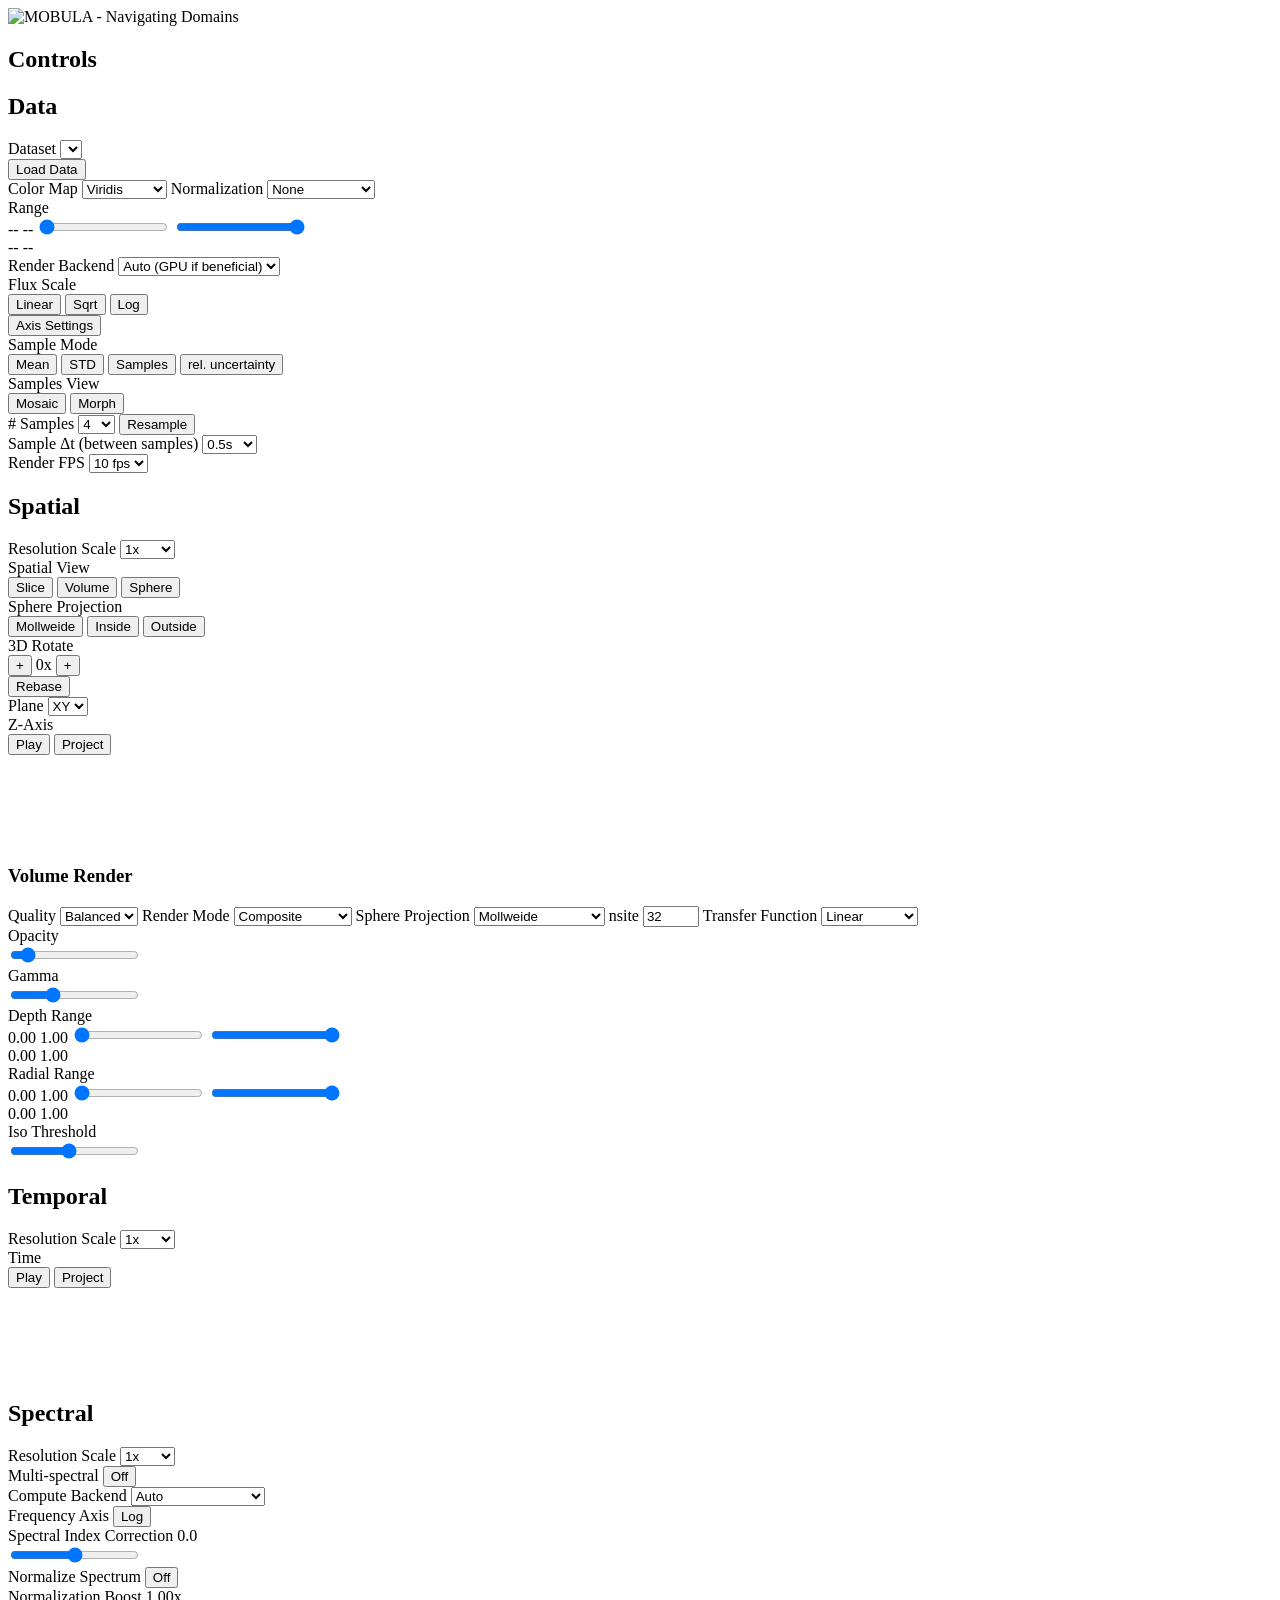
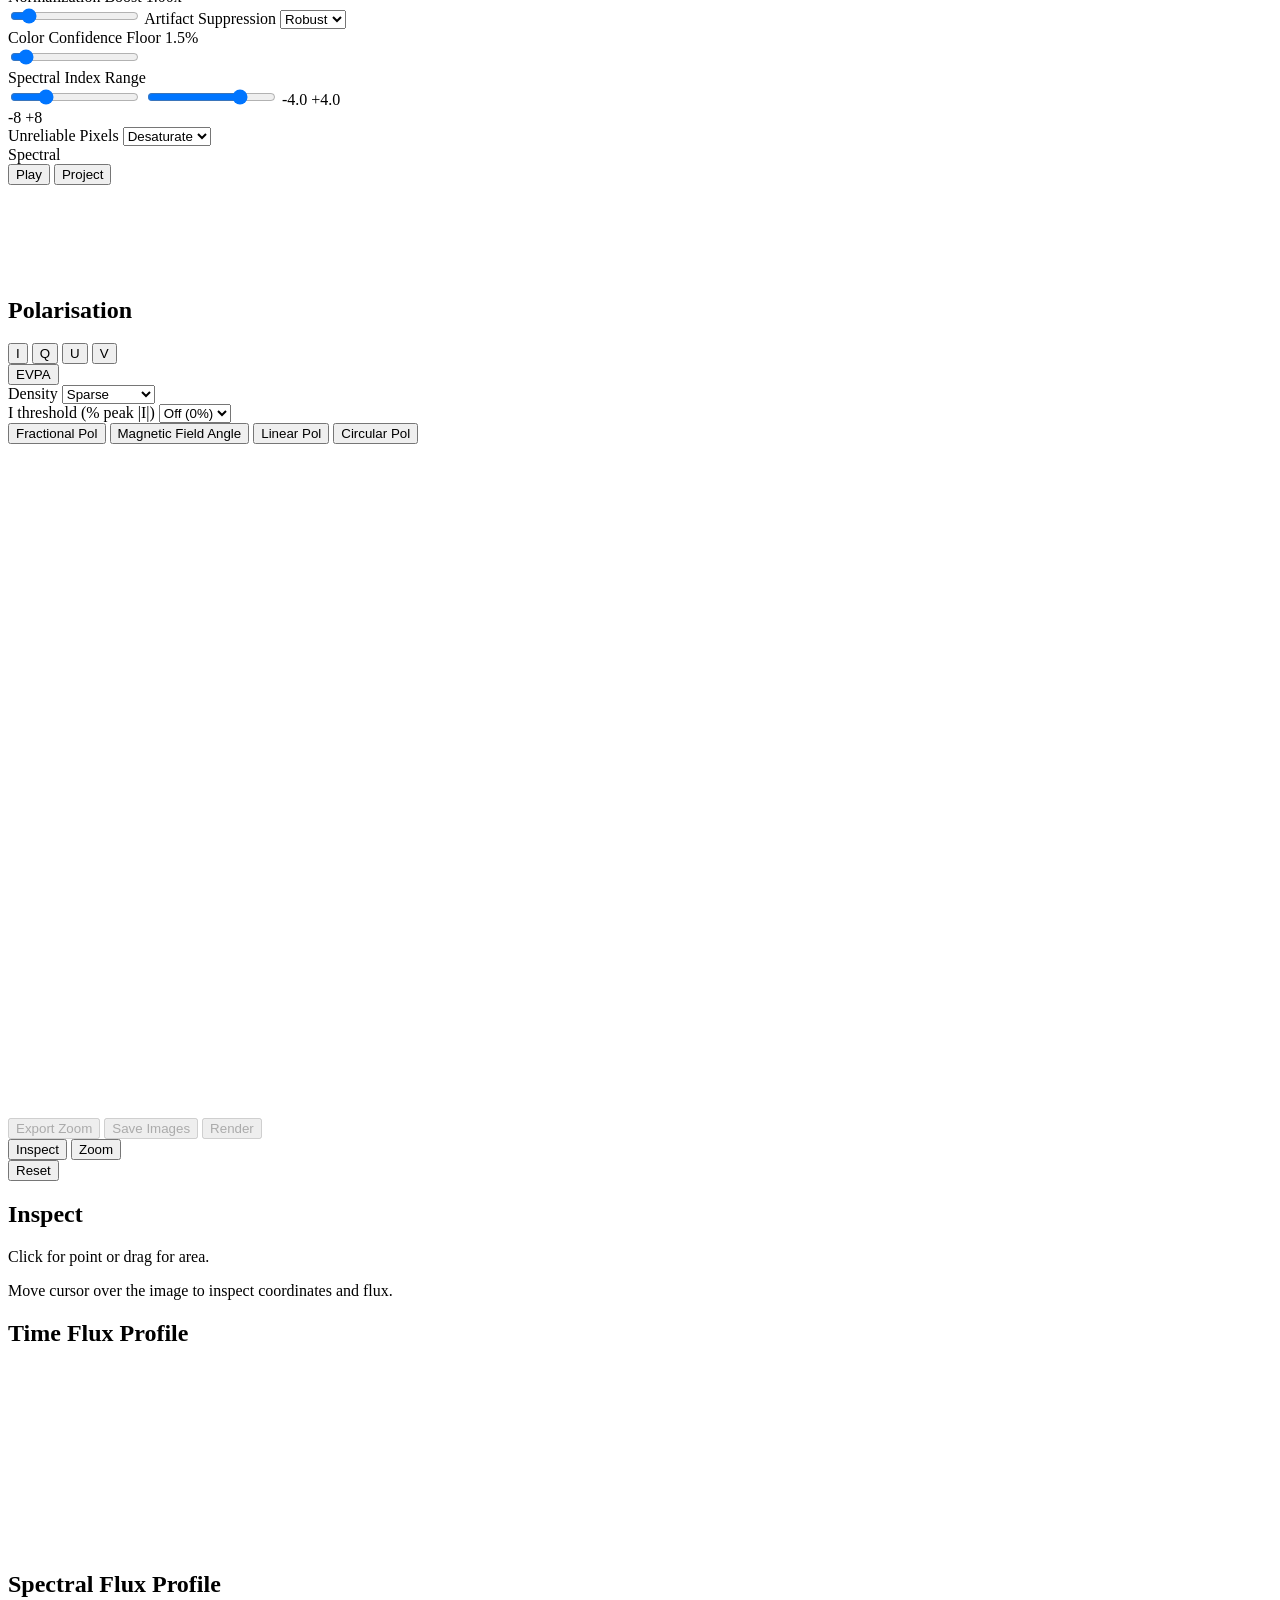
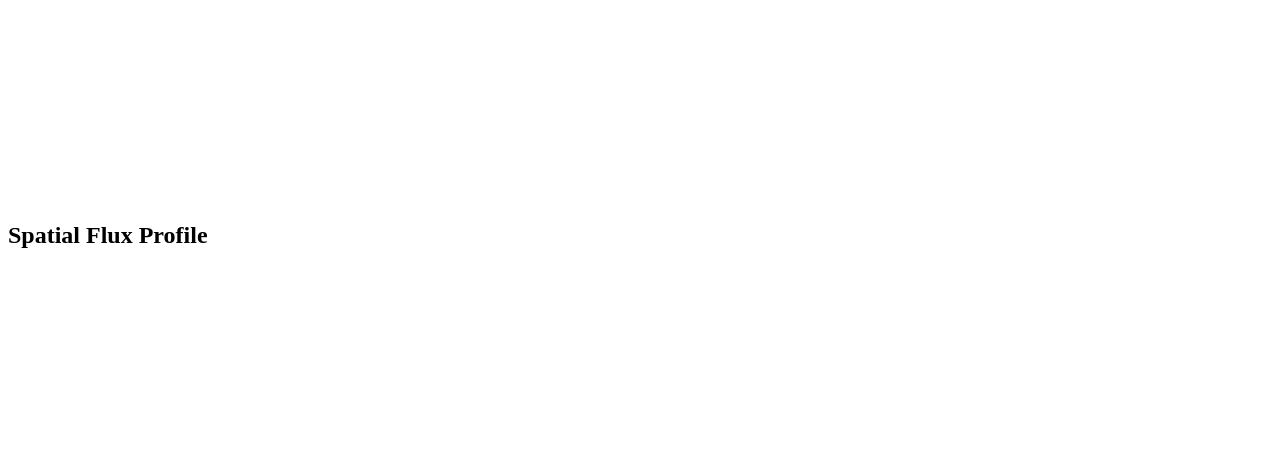
==== commit 1904dd9f: "Add multispectral artifact suppression controls" ====
--- a/src/mobula/static/index.html
+++ b/src/mobula/static/index.html
@@ -429,6 +429,46 @@
               </div>
               <input id="msNormalizeBoostRange" type="range" min="0.25" max="8" step="0.05" value="1" />
             </label>
+            <label>
+              Artifact Suppression
+              <select id="msArtifactModeSelect">
+                <option value="robust" selected>Robust</option>
+                <option value="manual">Manual</option>
+                <option value="off">Off</option>
+              </select>
+            </label>
+            <div id="msArtifactManualControls" class="spectralArtifactControls">
+              <label class="volumeSlider" for="msConfidenceFloorRange">
+                <div class="volumeSliderHeader">
+                  <span>Color Confidence Floor</span>
+                  <span id="msConfidenceFloorValue">1.5%</span>
+                </div>
+                <input id="msConfidenceFloorRange" type="range" min="0" max="20" step="0.1" value="1.5" />
+              </label>
+              <div id="msSpectralIndexRangeBlock" class="dualRangeBlock">
+                <div class="dualRangeHeader">
+                  <span class="dualRangeTitle">Spectral Index Range</span>
+                </div>
+                <div id="msSpectralIndexRangeTrack" class="dualRangeTrack">
+                  <input id="msSpectralIndexMinRange" type="range" min="-8" max="8" step="0.1" value="-4" />
+                  <input id="msSpectralIndexMaxRange" type="range" min="-8" max="8" step="0.1" value="4" />
+                  <span id="msSpectralIndexMinValue" class="dualRangeValue">-4.0</span>
+                  <span id="msSpectralIndexMaxValue" class="dualRangeValue">+4.0</span>
+                </div>
+                <div class="dualRangeBounds">
+                  <span>-8</span>
+                  <span>+8</span>
+                </div>
+              </div>
+              <label>
+                Unreliable Pixels
+                <select id="msFaintBehaviorSelect">
+                  <option value="desaturate" selected>Desaturate</option>
+                  <option value="hide">Hide</option>
+                </select>
+              </label>
+            </div>
+            <div id="msArtifactStatus" class="backendStatus" aria-live="polite"></div>
           </div>
           <div id="spectralNavPanel" class="navPanel">
             <div class="navTitle">
@@ -918,6 +958,6 @@
       </form>
     </dialog>
 
-    <script type="module" src="static/app.js?v=20260803e"></script>
+    <script type="module" src="static/app.js?v=20260804b"></script>
   </body>
 </html>
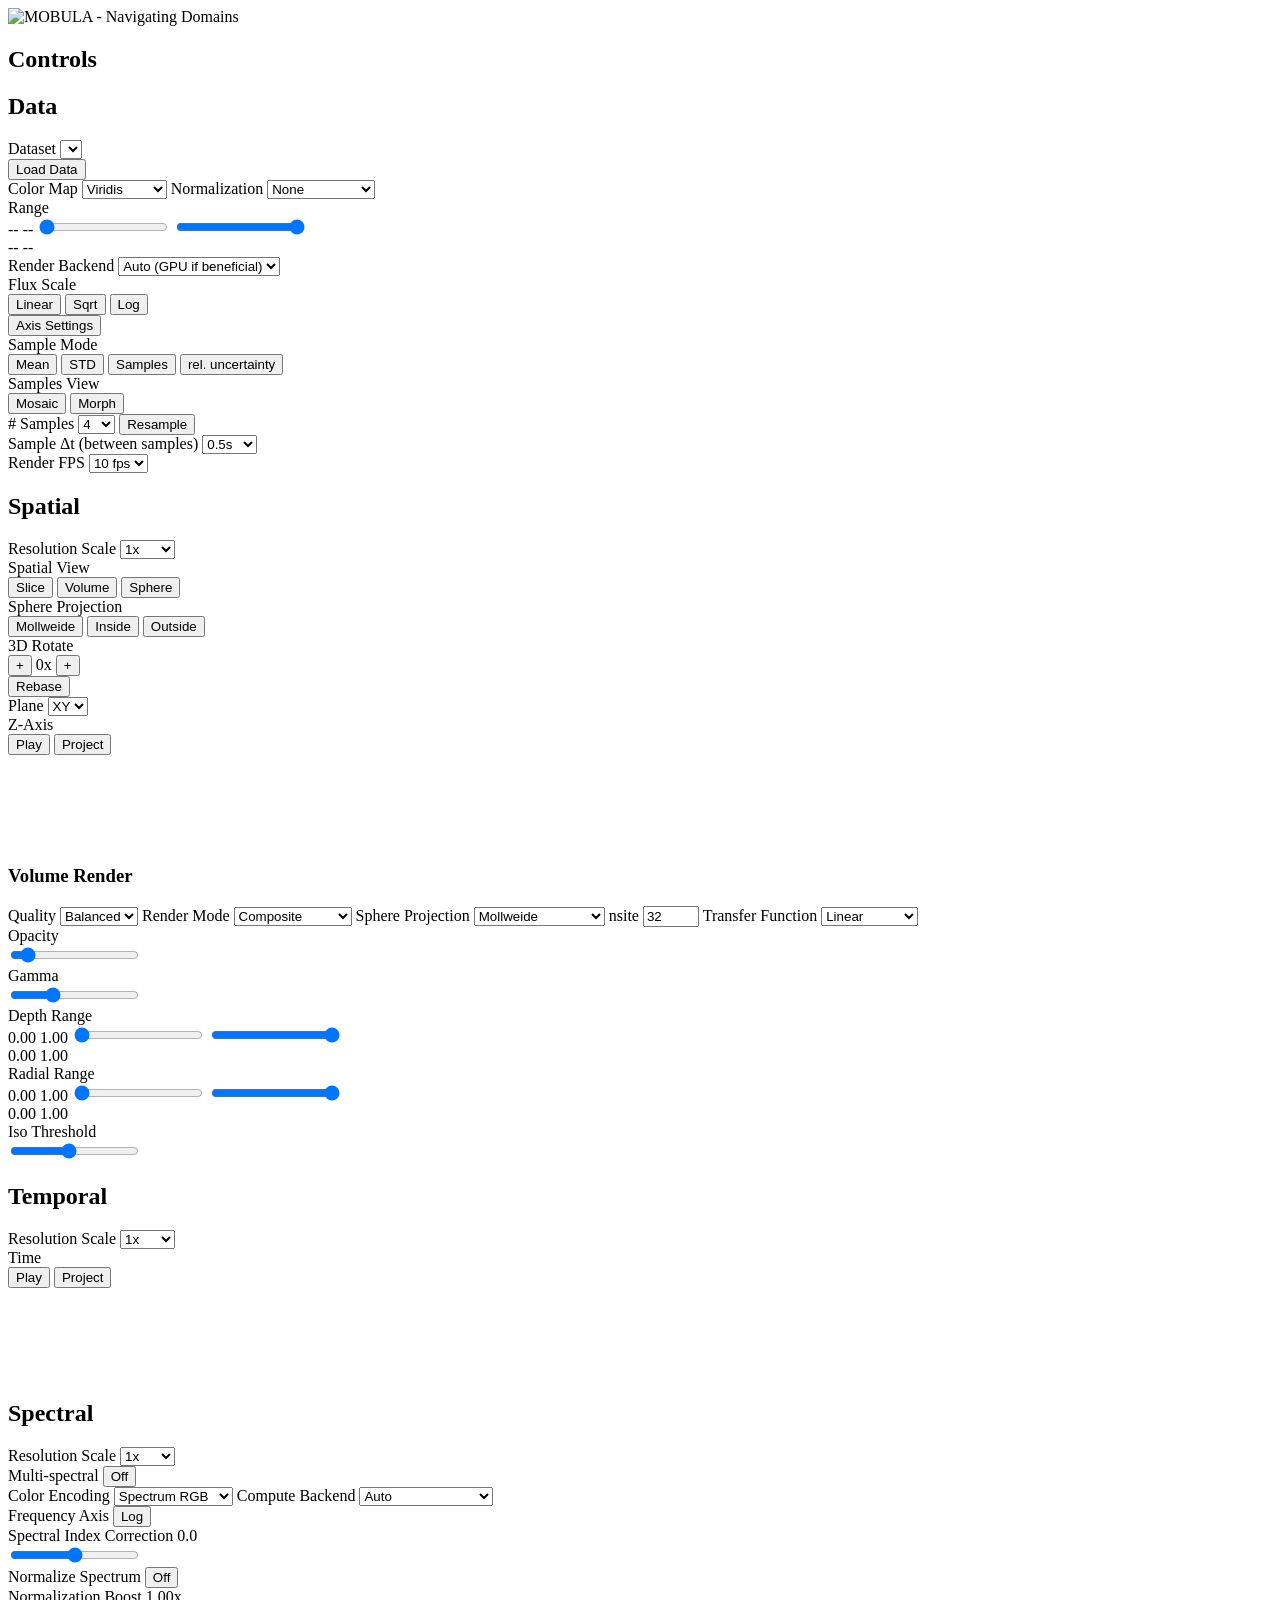
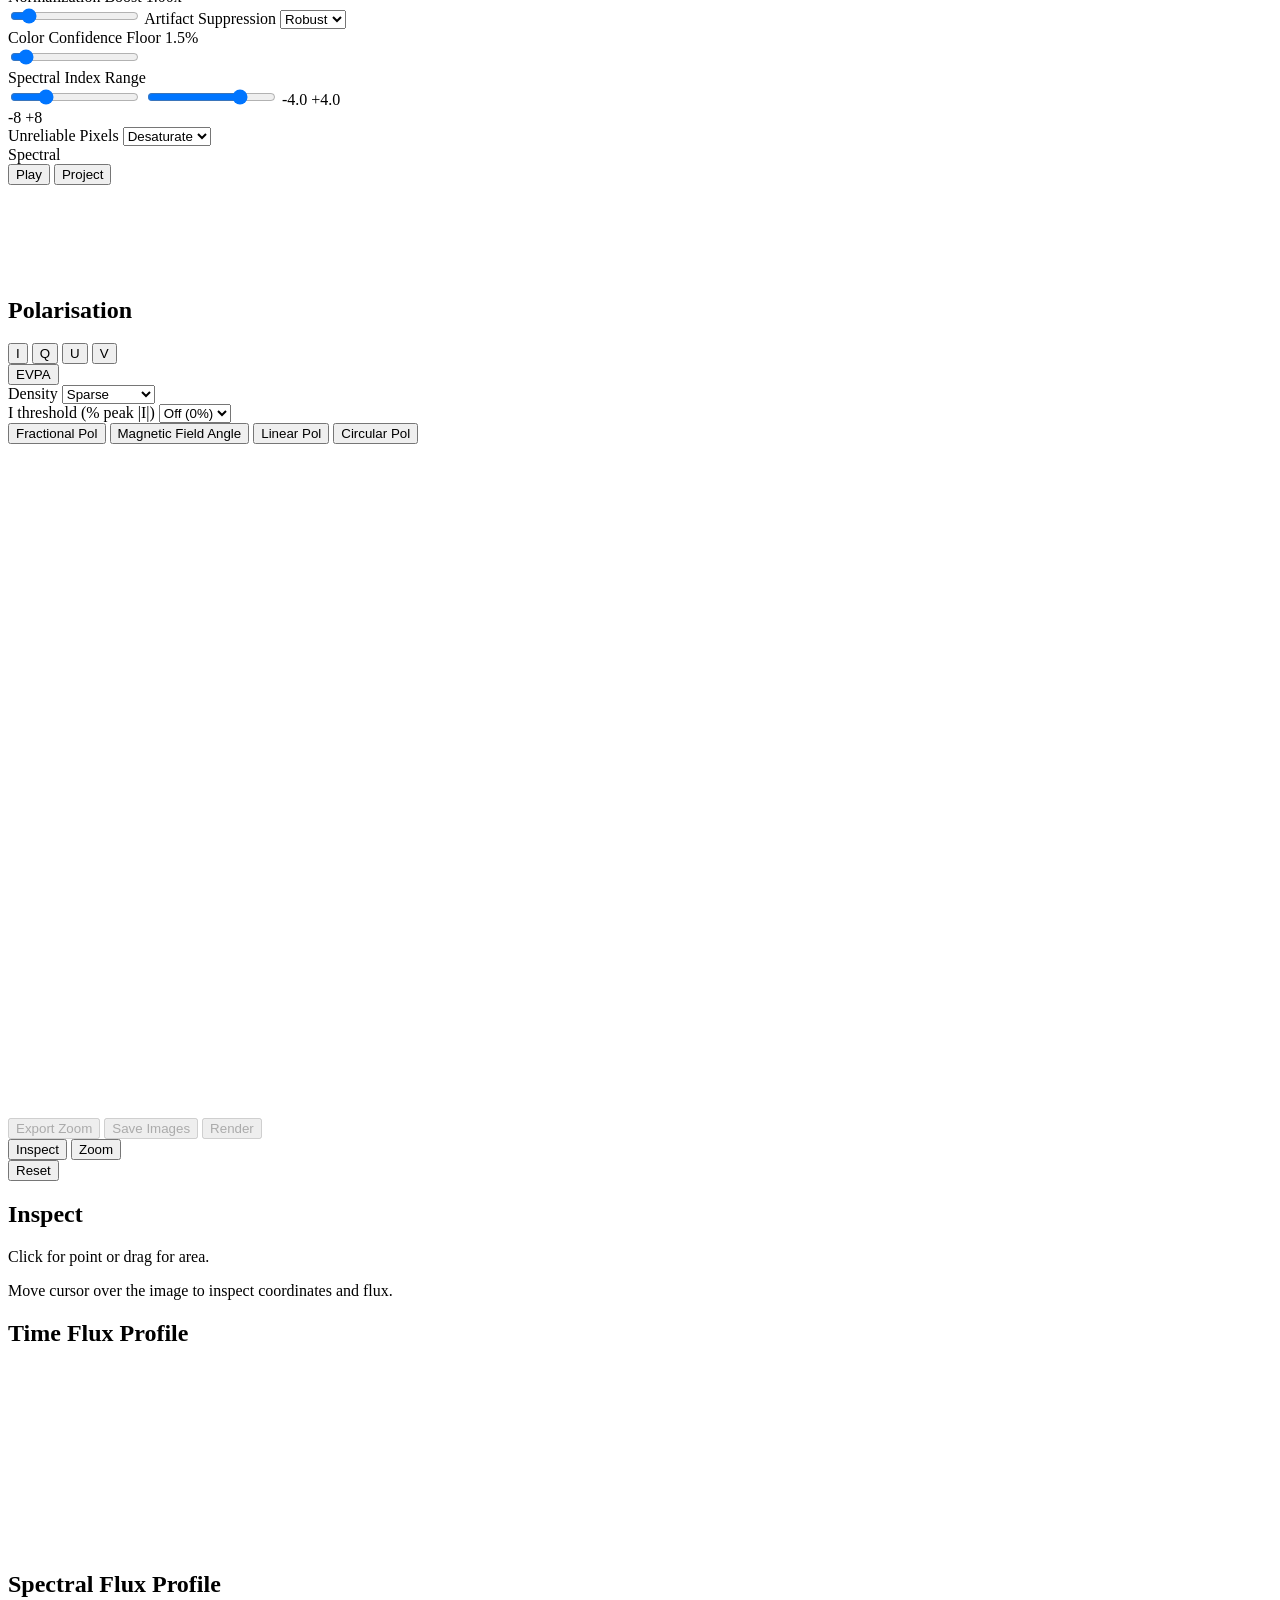
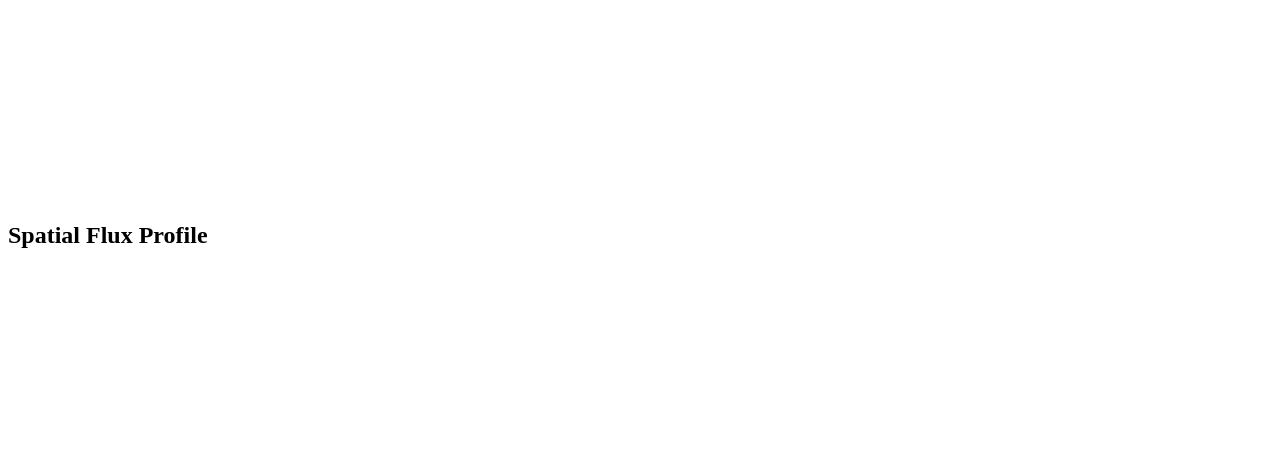
==== commit 6d9f3e79: "Add direct spectral index visualization" ====
--- a/src/mobula/static/index.html
+++ b/src/mobula/static/index.html
@@ -13,7 +13,7 @@
       href="https://fonts.googleapis.com/css2?family=Manrope:wght@400;500;600;700&family=Michroma&display=swap"
       rel="stylesheet"
     />
-    <link rel="stylesheet" href="static/styles.css?v=20260305m" />
+    <link rel="stylesheet" href="static/styles.css?v=20260804a" />
   </head>
   <body>
     <main class="layout">
@@ -397,6 +397,13 @@
           </div>
           <div id="spectralMapControls" class="spectralMapControls">
             <label>
+              Color Encoding
+              <select id="msColorModeSelect">
+                <option value="spectrum" selected>Spectrum RGB</option>
+                <option value="spectral_index">Spectral Index α</option>
+              </select>
+            </label>
+            <label>
               Compute Backend
               <select id="computeBackendSelect">
                 <option value="auto" selected>Auto</option>
@@ -407,18 +414,18 @@
               </select>
             </label>
             <div id="computeBackendStatus" class="backendStatus" aria-live="polite"></div>
-            <div class="spectralMapAxisRow">
+            <div id="msFrequencyAxisRow" class="spectralMapAxisRow">
               <span>Frequency Axis</span>
               <button id="msNuAxisLogBtn" class="tinyBtn" type="button" aria-pressed="false">Log</button>
             </div>
-            <label class="volumeSlider" for="msDeslopeRange">
+            <label id="msDeslopeLabel" class="volumeSlider" for="msDeslopeRange">
               <div class="volumeSliderHeader">
                 <span>Spectral Index Correction</span>
                 <span id="msDeslopeValue">0.0</span>
               </div>
               <input id="msDeslopeRange" type="range" min="-4" max="4" step="0.1" value="0" />
             </label>
-            <div class="spectralMapAxisRow">
+            <div id="msNormalizeRow" class="spectralMapAxisRow">
               <span>Normalize Spectrum</span>
               <button id="msNormalizeBtn" class="tinyBtn" type="button" aria-pressed="false">Off</button>
             </div>
@@ -438,7 +445,7 @@
               </select>
             </label>
             <div id="msArtifactManualControls" class="spectralArtifactControls">
-              <label class="volumeSlider" for="msConfidenceFloorRange">
+              <label id="msConfidenceFloorLabel" class="volumeSlider" for="msConfidenceFloorRange">
                 <div class="volumeSliderHeader">
                   <span>Color Confidence Floor</span>
                   <span id="msConfidenceFloorValue">1.5%</span>
@@ -447,7 +454,7 @@
               </label>
               <div id="msSpectralIndexRangeBlock" class="dualRangeBlock">
                 <div class="dualRangeHeader">
-                  <span class="dualRangeTitle">Spectral Index Range</span>
+                  <span id="msSpectralIndexRangeTitle" class="dualRangeTitle">Spectral Index Range</span>
                 </div>
                 <div id="msSpectralIndexRangeTrack" class="dualRangeTrack">
                   <input id="msSpectralIndexMinRange" type="range" min="-8" max="8" step="0.1" value="-4" />
@@ -460,7 +467,7 @@
                   <span>+8</span>
                 </div>
               </div>
-              <label>
+              <label id="msFaintBehaviorLabel">
                 Unreliable Pixels
                 <select id="msFaintBehaviorSelect">
                   <option value="desaturate" selected>Desaturate</option>
@@ -958,6 +965,6 @@
       </form>
     </dialog>
 
-    <script type="module" src="static/app.js?v=20260804b"></script>
+    <script type="module" src="static/app.js?v=20260804e"></script>
   </body>
 </html>
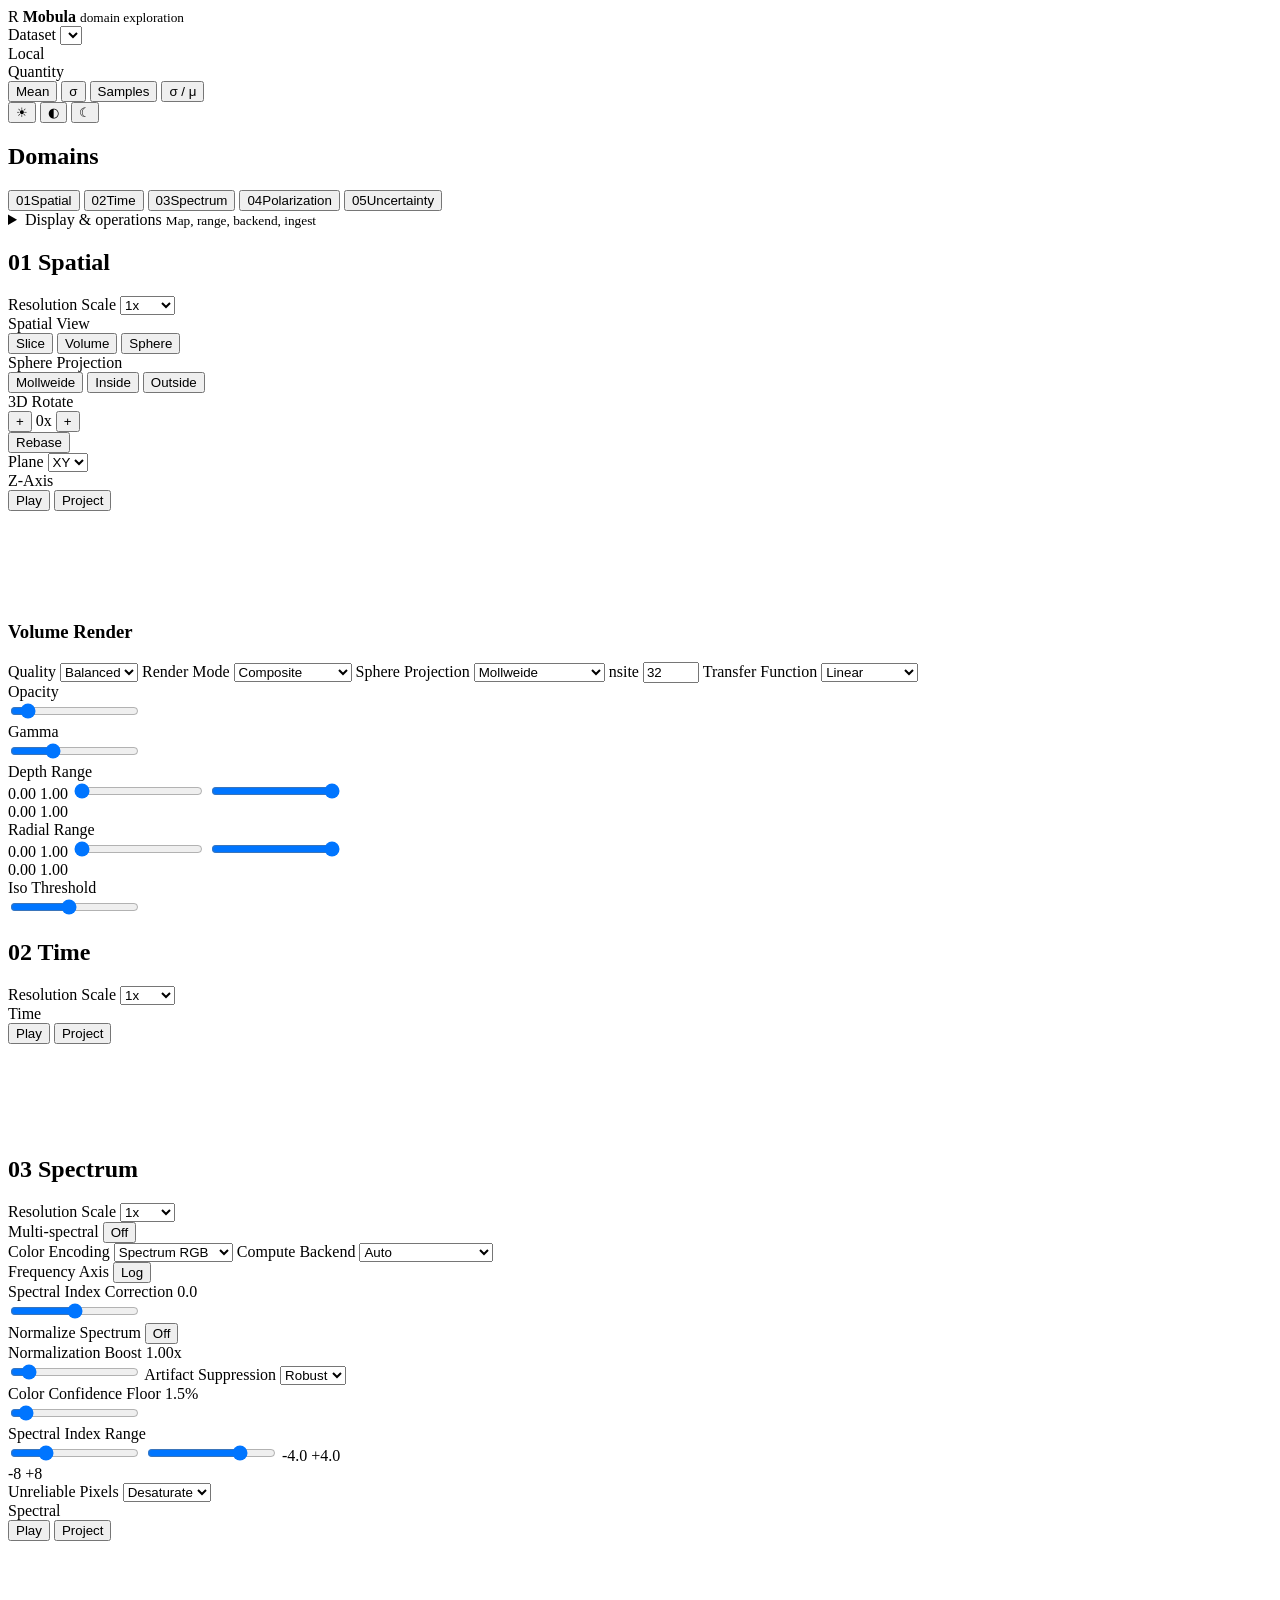
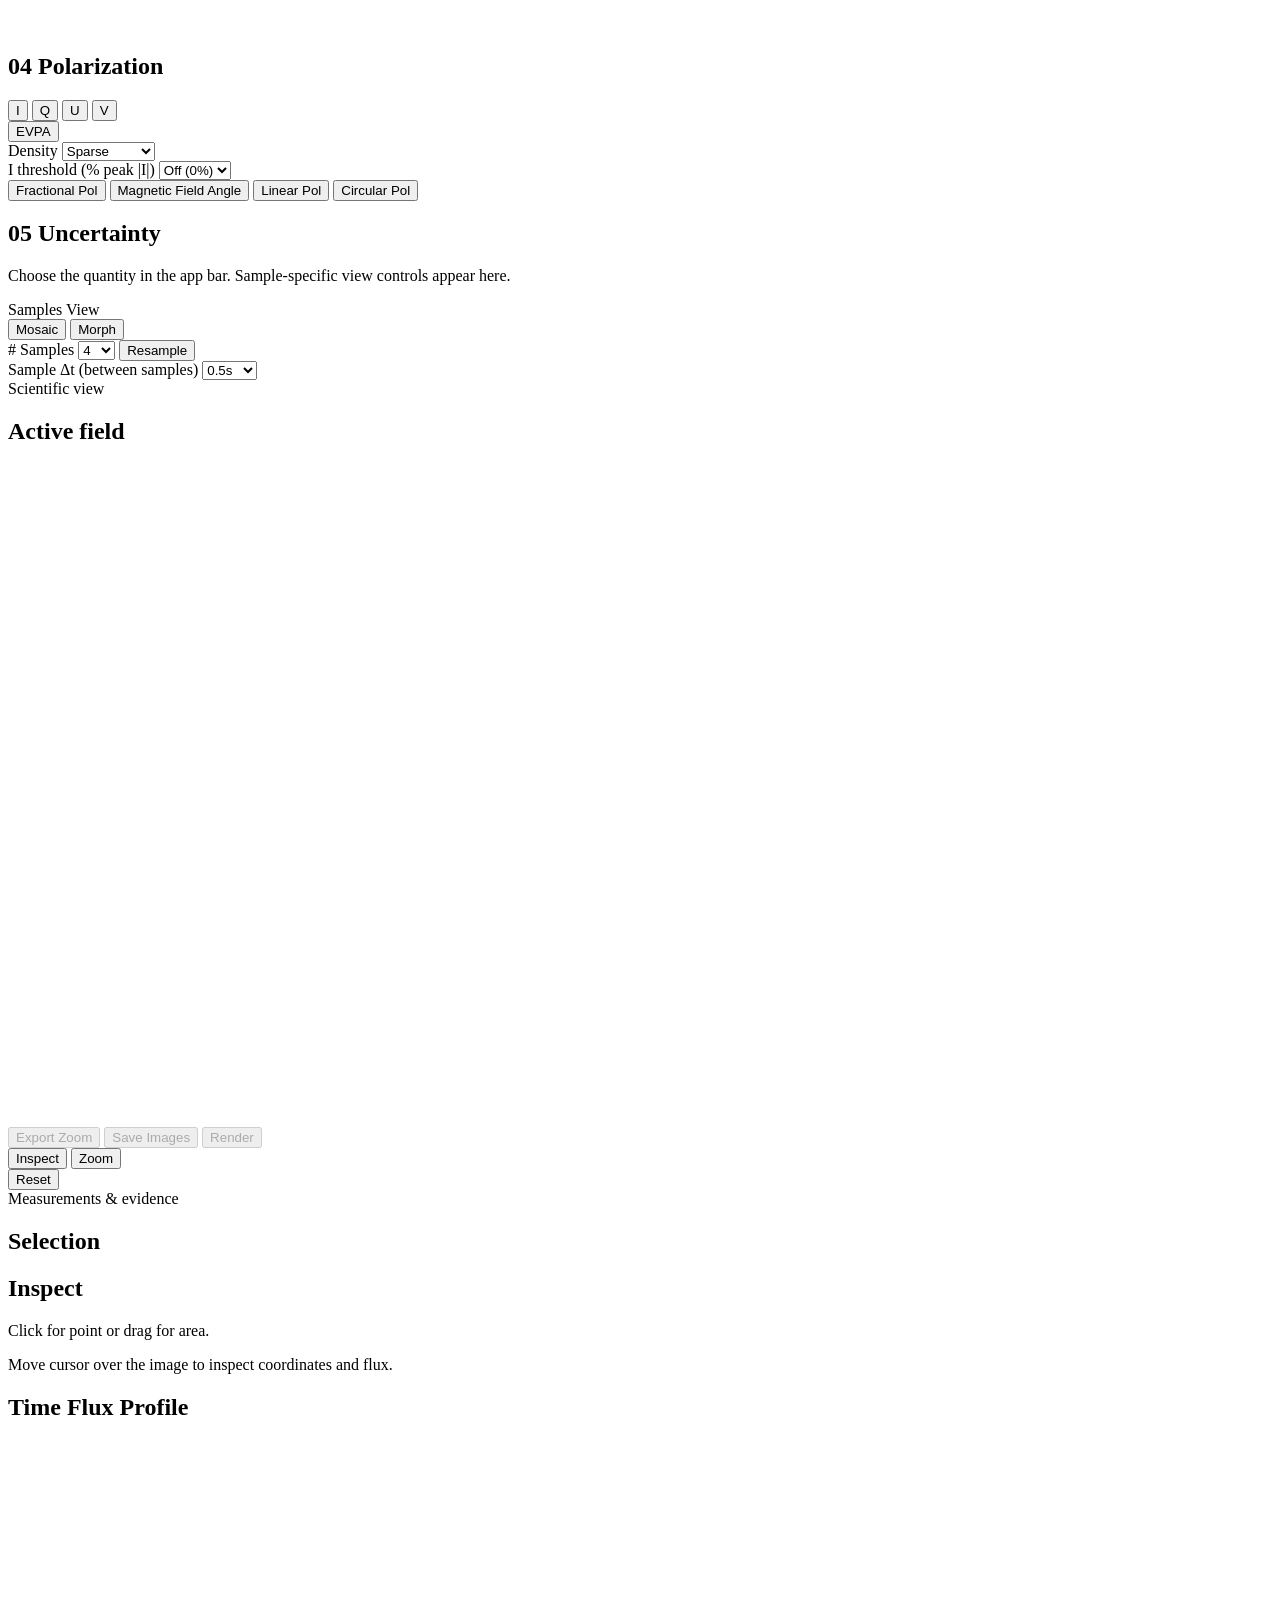
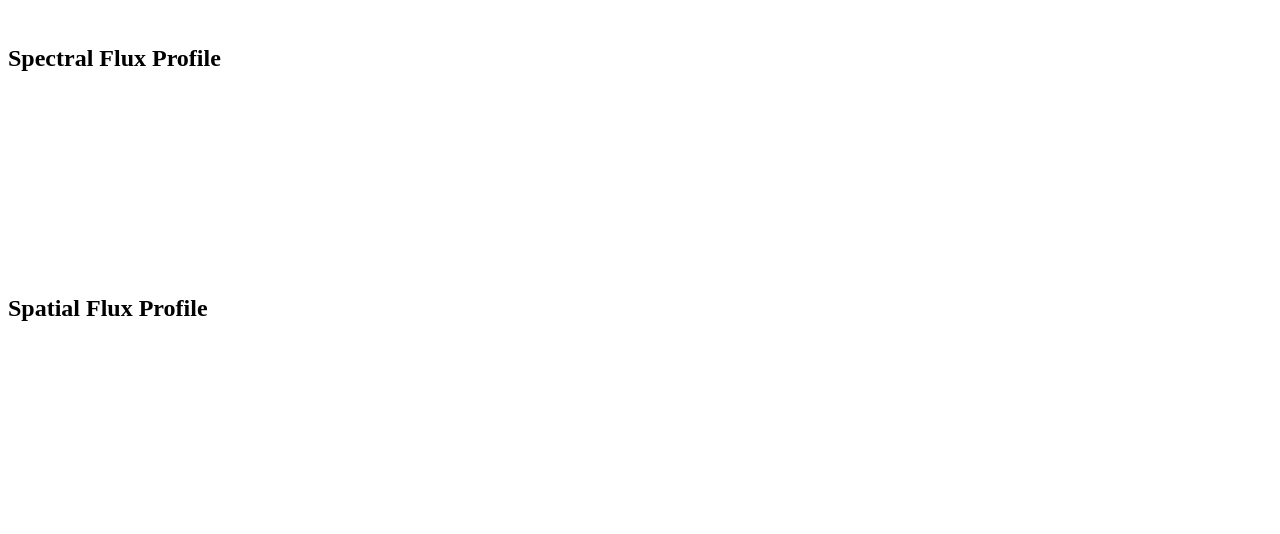
==== commit 96cce45f: "Adopt Resolve CD 0.3 in Mobula" ====
--- a/src/mobula/static/index.html
+++ b/src/mobula/static/index.html
@@ -3,23 +3,55 @@
   <head>
     <meta charset="utf-8" />
     <meta name="viewport" content="width=device-width, initial-scale=1" />
+    <meta name="color-scheme" content="dark light" />
     <base href="./" />
-    <title>mobula</title>
+    <title>Mobula</title>
     <link rel="shortcut icon" href="favicon.ico?v=20260307b" />
     <link rel="icon" type="image/png" href="static/assets/mobula_logo.png?v=20260307a" />
-    <link rel="preconnect" href="https://fonts.googleapis.com" />
-    <link rel="preconnect" href="https://fonts.gstatic.com" crossorigin />
-    <link
-      href="https://fonts.googleapis.com/css2?family=Manrope:wght@400;500;600;700&family=Michroma&display=swap"
-      rel="stylesheet"
-    />
-    <link rel="stylesheet" href="static/styles.css?v=20260804a" />
+    <script src="static/theme.js?v=20260806c"></script>
+    <link rel="stylesheet" href="static/resolve_tokens.css?v=20260807b" />
+    <link rel="stylesheet" href="static/styles.css?v=20260807b" />
   </head>
   <body>
     <main class="layout">
-      <header class="panel brandPanel">
-        <div class="brandLockup">
-          <img class="brandBanner" src="static/assets/mobula_banner_white.svg" alt="MOBULA - Navigating Domains" />
+      <header class="panel appBar">
+        <div class="appIdentity" aria-label="Resolve Mobula">
+          <span class="resolveMark" aria-hidden="true">R</span>
+          <span class="productIdentity">
+            <strong>Mobula</strong>
+            <small>domain exploration</small>
+          </span>
+        </div>
+        <div class="globalScopeControls" aria-label="Dataset scope">
+          <label class="appScope">
+            <span>Dataset</span>
+            <select id="datasetSelect"></select>
+          </label>
+          <label id="sceneLayerLabel" class="appScope" hidden>
+            <span>Scene layer</span>
+            <select id="sceneLayerSelect"></select>
+          </label>
+        </div>
+        <div class="appActions">
+          <span class="connectionState"><i aria-hidden="true"></i>Local</span>
+          <div id="sampleModeBlock" class="sampleModeBlock appSampleMode" aria-label="Sample quantity">
+            <span class="sampleModeTitle">Quantity</span>
+            <div class="sampleModeRow" role="group" aria-label="Sample quantity">
+              <button id="sampleModeMeanBtn" class="tinyBtn" type="button">Mean</button>
+              <button id="sampleModeStdBtn" class="tinyBtn" type="button" aria-label="Standard deviation" title="Standard deviation">
+                <span class="mathGlyph" aria-hidden="true">σ</span>
+              </button>
+              <button id="sampleModeSamplesBtn" class="tinyBtn" type="button">Samples</button>
+              <button id="sampleModeRelBtn" class="tinyBtn" type="button" aria-label="Relative uncertainty" title="Relative uncertainty">
+                <span class="mathGlyph" aria-hidden="true">σ / μ</span>
+              </button>
+            </div>
+          </div>
+          <div id="themeControl" class="themeControl" role="group" aria-label="Appearance">
+            <button type="button" data-theme-choice="light" aria-label="Light appearance" title="Light" aria-pressed="false"><span aria-hidden="true">☀</span></button>
+            <button type="button" data-theme-choice="system" aria-label="Use system appearance" title="System" aria-pressed="false"><span aria-hidden="true">◐</span></button>
+            <button type="button" data-theme-choice="dark" aria-label="Dark appearance" title="Dark" aria-pressed="false"><span aria-hidden="true">☾</span></button>
+          </div>
         </div>
       </header>
 
@@ -30,18 +62,25 @@
       </section>
 
       <div id="workspaceRow" class="workspaceRow">
-      <section class="panel controls">
-        <h2 class="panelTitle">Controls</h2>
-        <div id="dataControlGroup" class="controlGroup">
-          <h2>Data</h2>
-          <label>
-            Dataset
-            <select id="datasetSelect"></select>
-          </label>
-          <label id="sceneLayerLabel" hidden>
-            Scene Layer
-            <select id="sceneLayerSelect"></select>
-          </label>
+      <section class="panel controls" aria-labelledby="domainsTitle">
+        <div class="domainIndex">
+          <h2 id="domainsTitle" class="panelTitle">Domains</h2>
+          <nav id="domainNav" class="domainNav" aria-label="Analytical domains">
+            <button class="domainNavBtn isActive" type="button" data-domain="spatial" aria-current="page">
+              <span>01</span>Spatial
+            </button>
+            <button class="domainNavBtn" type="button" data-domain="temporal"><span>02</span>Time</button>
+            <button class="domainNavBtn" type="button" data-domain="spectral"><span>03</span>Spectrum</button>
+            <button class="domainNavBtn" type="button" data-domain="polarization"><span>04</span>Polarization</button>
+            <button class="domainNavBtn" type="button" data-domain="uncertainty"><span>05</span>Uncertainty</button>
+          </nav>
+        </div>
+        <details id="dataControlGroup" class="controlGroup contextControlGroup">
+          <summary>
+            <span>Display &amp; operations</span>
+            <small>Map, range, backend, ingest</small>
+          </summary>
+          <div class="contextControlBody">
           <div class="buttonRow">
             <button id="systemPickerBtn" type="button">Load Data</button>
           </div>
@@ -53,9 +92,13 @@
               <option value="plasma">Plasma</option>
               <option value="inferno">Inferno</option>
               <option value="afmhot_us">afmhot_us</option>
+              <option value="oslo">oslo</option>
+              <option value="cyan_coral.paper">cyan / coral · paper</option>
+              <option value="cyan_coral.night">cyan / coral · night</option>
+              <option value="phase_c3">ColorCET C3 · half-turn</option>
               <option value="gray">Gray</option>
-              <option value="diverging">Diverging</option>
-              <option value="circular">Circular</option>
+              <option value="diverging">Diverging (legacy)</option>
+              <option value="circular">Circular (legacy)</option>
             </select>
           </label>
           <label id="colorNormalizationModeLabel">
@@ -103,48 +146,6 @@
           </div>
           <div class="buttonRow">
             <button id="axisSettingsBtn" class="tinyBtn" type="button">Axis Settings</button>
-          </div>
-          <div id="sampleModeBlock" class="sampleModeBlock">
-            <span class="sampleModeTitle">Sample Mode</span>
-            <div class="sampleModeRow">
-              <button id="sampleModeMeanBtn" class="tinyBtn" type="button">Mean</button>
-              <button id="sampleModeStdBtn" class="tinyBtn" type="button">STD</button>
-              <button id="sampleModeSamplesBtn" class="tinyBtn" type="button">Samples</button>
-              <button id="sampleModeRelBtn" class="tinyBtn" type="button">rel. uncertainty</button>
-            </div>
-            <div id="sampleViewControls" class="sampleViewControls">
-              <span>Samples View</span>
-              <div class="miniGroup">
-                <button id="sampleViewMosaicBtn" class="tinyBtn" type="button">Mosaic</button>
-                <button id="sampleViewMorphBtn" class="tinyBtn" type="button">Morph</button>
-              </div>
-            </div>
-            <div id="sampleMosaicControls" class="sampleMosaicControls">
-              <label>
-                # Samples
-                <select id="sampleGridCountSelect">
-                  <option value="1">1</option>
-                  <option value="4" selected>4</option>
-                  <option value="9">9</option>
-                  <option value="16">16</option>
-                </select>
-              </label>
-              <button id="resampleSamplesBtn" class="tinyBtn" type="button">Resample</button>
-            </div>
-            <div id="sampleMorphControls" class="sampleMorphControls">
-              <label>
-                Sample Δt (between samples)
-                <select id="sampleMorphDeltaSelect">
-                  <option value="0.05">0.05s</option>
-                  <option value="0.1">0.1s</option>
-                  <option value="0.25">0.25s</option>
-                  <option value="0.5" selected>0.5s</option>
-                  <option value="1">1s</option>
-                  <option value="2">2s</option>
-                </select>
-              </label>
-              <span id="sampleMorphStatus" class="sampleMorphStatus"></span>
-            </div>
           </div>
           <div id="playbackTimingControls" class="playbackTimingControls">
             <label id="playSpeedLabel">
@@ -163,10 +164,11 @@
               </select>
             </label>
           </div>
-        </div>
-
-        <div id="spatialControlGroup" class="controlGroup">
-          <h2>Spatial</h2>
+          </div>
+        </details>
+
+        <div id="spatialControlGroup" class="controlGroup" data-domain-panel="spatial" tabindex="-1">
+          <h2><span class="domainNumber">01</span> Spatial</h2>
           <label>
             Resolution Scale
             <select id="spatialResolutionSelect">
@@ -344,8 +346,8 @@
           </div>
         </div>
 
-        <div id="temporalControlGroup" class="controlGroup">
-          <h2>Temporal</h2>
+        <div id="temporalControlGroup" class="controlGroup" data-domain-panel="temporal" tabindex="-1">
+          <h2><span class="domainNumber">02</span> Time</h2>
           <label>
             Resolution Scale
             <select id="temporalResolutionSelect">
@@ -376,8 +378,8 @@
           </div>
         </div>
 
-        <div id="spectralControlGroup" class="controlGroup">
-          <h2>Spectral</h2>
+        <div id="spectralControlGroup" class="controlGroup" data-domain-panel="spectral" tabindex="-1">
+          <h2><span class="domainNumber">03</span> Spectrum</h2>
           <label>
             Resolution Scale
             <select id="spectralResolutionSelect">
@@ -494,8 +496,8 @@
           </div>
         </div>
 
-        <div id="polarizationControlGroup" class="controlGroup">
-          <h2>Polarisation</h2>
+        <div id="polarizationControlGroup" class="controlGroup" data-domain-panel="polarization" tabindex="-1">
+          <h2><span class="domainNumber">04</span> Polarization</h2>
           <div class="polJump">
             <div class="pillRow stokesRow">
               <button id="polBtn0" type="button" data-pol="0">I</button>
@@ -537,14 +539,56 @@
             <div id="polValue" class="polCurrent"></div>
           </div>
         </div>
+
+        <div id="uncertaintyControlGroup" class="controlGroup" data-domain-panel="uncertainty" tabindex="-1">
+          <h2><span class="domainNumber">05</span> Uncertainty</h2>
+          <p class="domainIntro">Choose the quantity in the app bar. Sample-specific view controls appear here.</p>
+          <div id="sampleViewControls" class="sampleViewControls">
+            <span>Samples View</span>
+            <div class="miniGroup">
+              <button id="sampleViewMosaicBtn" class="tinyBtn" type="button">Mosaic</button>
+              <button id="sampleViewMorphBtn" class="tinyBtn" type="button">Morph</button>
+            </div>
+          </div>
+          <div id="sampleMosaicControls" class="sampleMosaicControls">
+            <label>
+              # Samples
+              <select id="sampleGridCountSelect">
+                <option value="1">1</option>
+                <option value="4" selected>4</option>
+                <option value="9">9</option>
+                <option value="16">16</option>
+              </select>
+            </label>
+            <button id="resampleSamplesBtn" class="tinyBtn" type="button">Resample</button>
+          </div>
+          <div id="sampleMorphControls" class="sampleMorphControls">
+            <label>
+              Sample Δt (between samples)
+              <select id="sampleMorphDeltaSelect">
+                <option value="0.05">0.05s</option>
+                <option value="0.1">0.1s</option>
+                <option value="0.25">0.25s</option>
+                <option value="0.5" selected>0.5s</option>
+                <option value="1">1s</option>
+                <option value="2">2s</option>
+              </select>
+            </label>
+            <span id="sampleMorphStatus" class="sampleMorphStatus"></span>
+          </div>
+        </div>
       </section>
 
       <div id="leftSplitter" class="colSplitter" role="separator" aria-orientation="vertical" aria-label="Resize left panel"></div>
 
-      <section class="panel viewer">
+      <section class="panel viewer" aria-labelledby="scientificViewTitle">
+        <header class="regionHeader viewerRegionHeader">
+          <span>Scientific view</span>
+          <h2 id="scientificViewTitle">Active field</h2>
+        </header>
         <canvas id="sliceCanvas" width="640" height="640"></canvas>
         <div class="colorbarPanel">
-          <canvas id="colorbarCanvas" class="colorbarCanvas" width="640" height="26"></canvas>
+          <canvas id="colorbarCanvas" class="colorbarCanvas" width="640" height="10"></canvas>
           <div class="colorbarLabels">
             <span id="colorbarMin"></span>
             <span id="colorbarMid"></span>
@@ -578,7 +622,11 @@
 
       <div id="rightSplitter" class="colSplitter" role="separator" aria-orientation="vertical" aria-label="Resize right panel"></div>
 
-      <section id="metricsPanel" class="panel metrics">
+      <section id="metricsPanel" class="panel metrics" aria-labelledby="measurementSurfaceTitle">
+        <header class="regionHeader measurementRegionHeader">
+          <span>Measurements &amp; evidence</span>
+          <h2 id="measurementSurfaceTitle">Selection</h2>
+        </header>
         <h2 id="metricsTitle">Inspect</h2>
         <p id="metricsHint">Click for point or drag for area.</p>
         <div id="hoverReadout" class="hoverReadout">Move cursor over the image to inspect coordinates and flux.</div>
@@ -838,6 +886,7 @@
           <input id="saveImagesTransparentBgChk" type="checkbox" />
           Transparent background
         </label>
+        <span class="exportFormatNote">The viewer image includes the current selection and scientific overlays.</span>
         <div id="saveImagesStatus" class="exportStatus"></div>
         <div class="exportDialogActions">
           <button id="saveImagesCancelBtn" class="tinyBtn" type="button">Cancel</button>
@@ -965,6 +1014,6 @@
       </form>
     </dialog>
 
-    <script type="module" src="static/app.js?v=20260804e"></script>
+    <script type="module" src="static/app.js?v=20260807c"></script>
   </body>
 </html>
